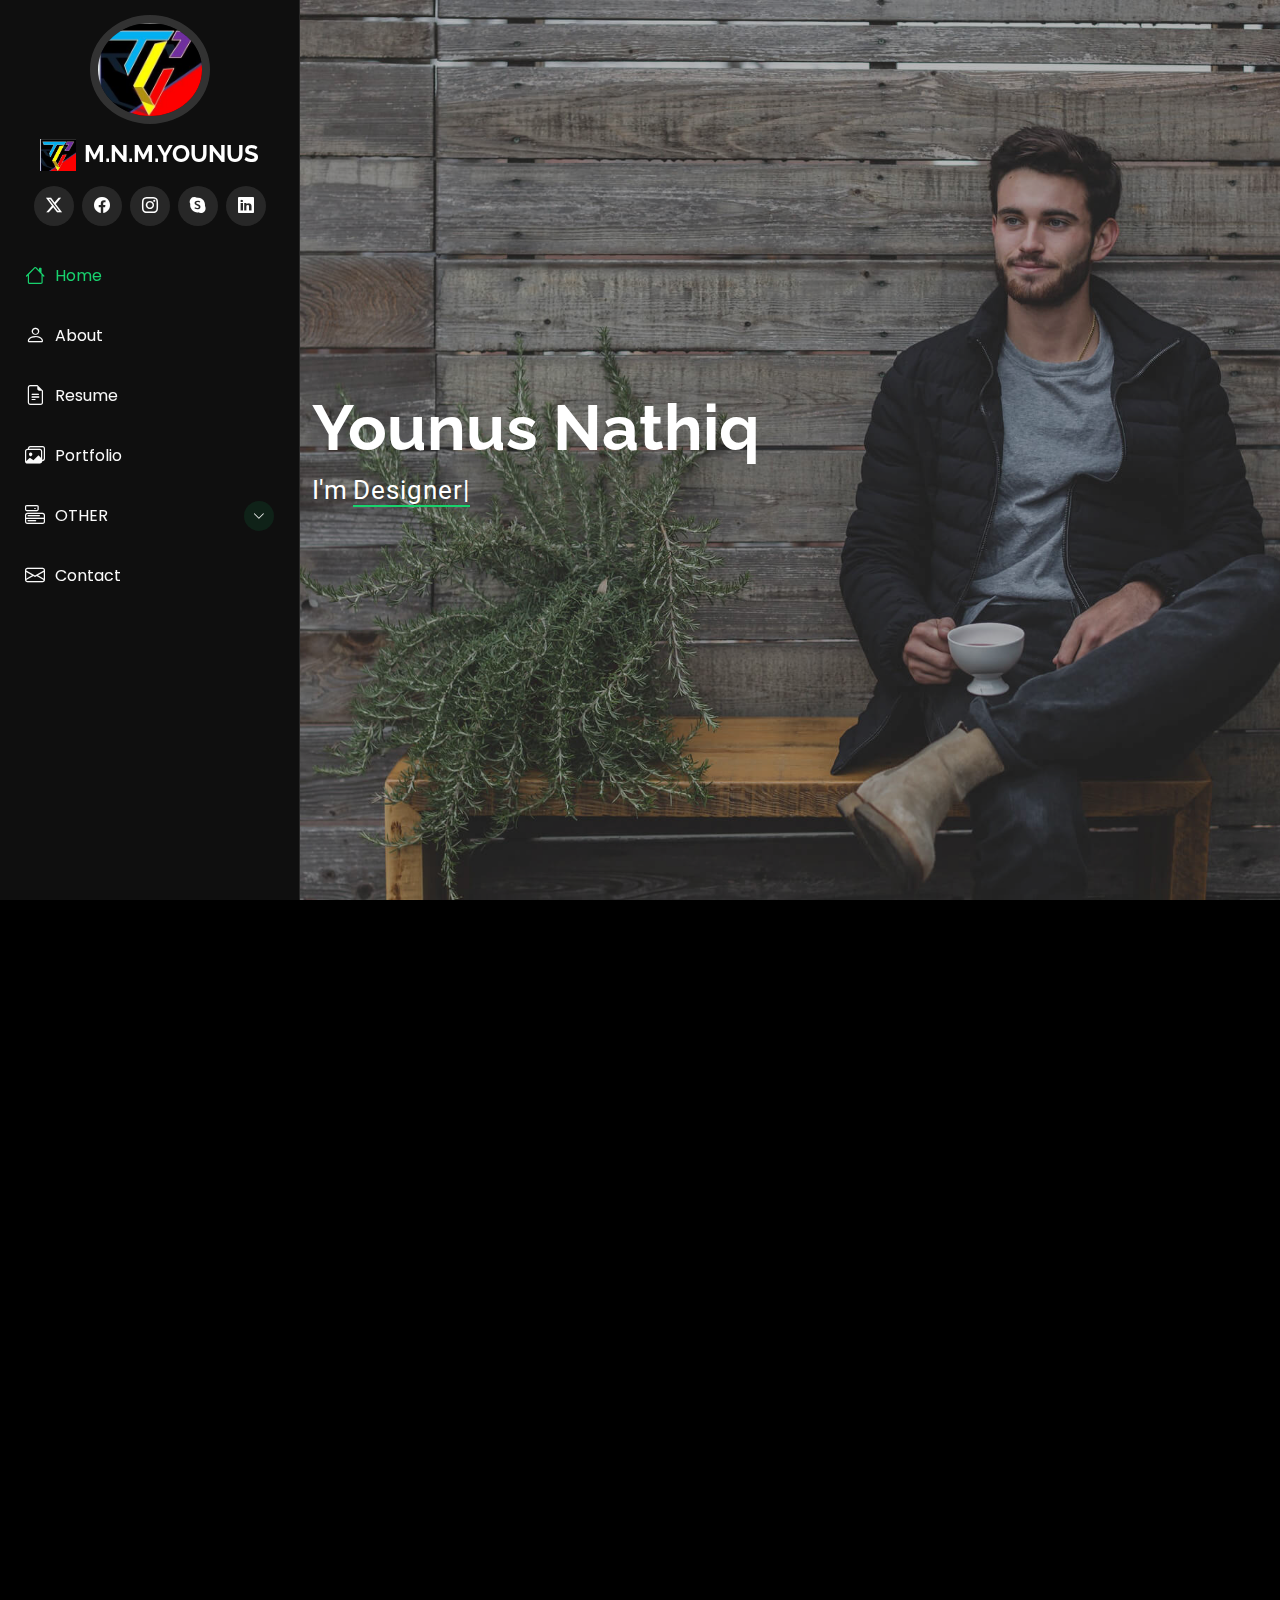
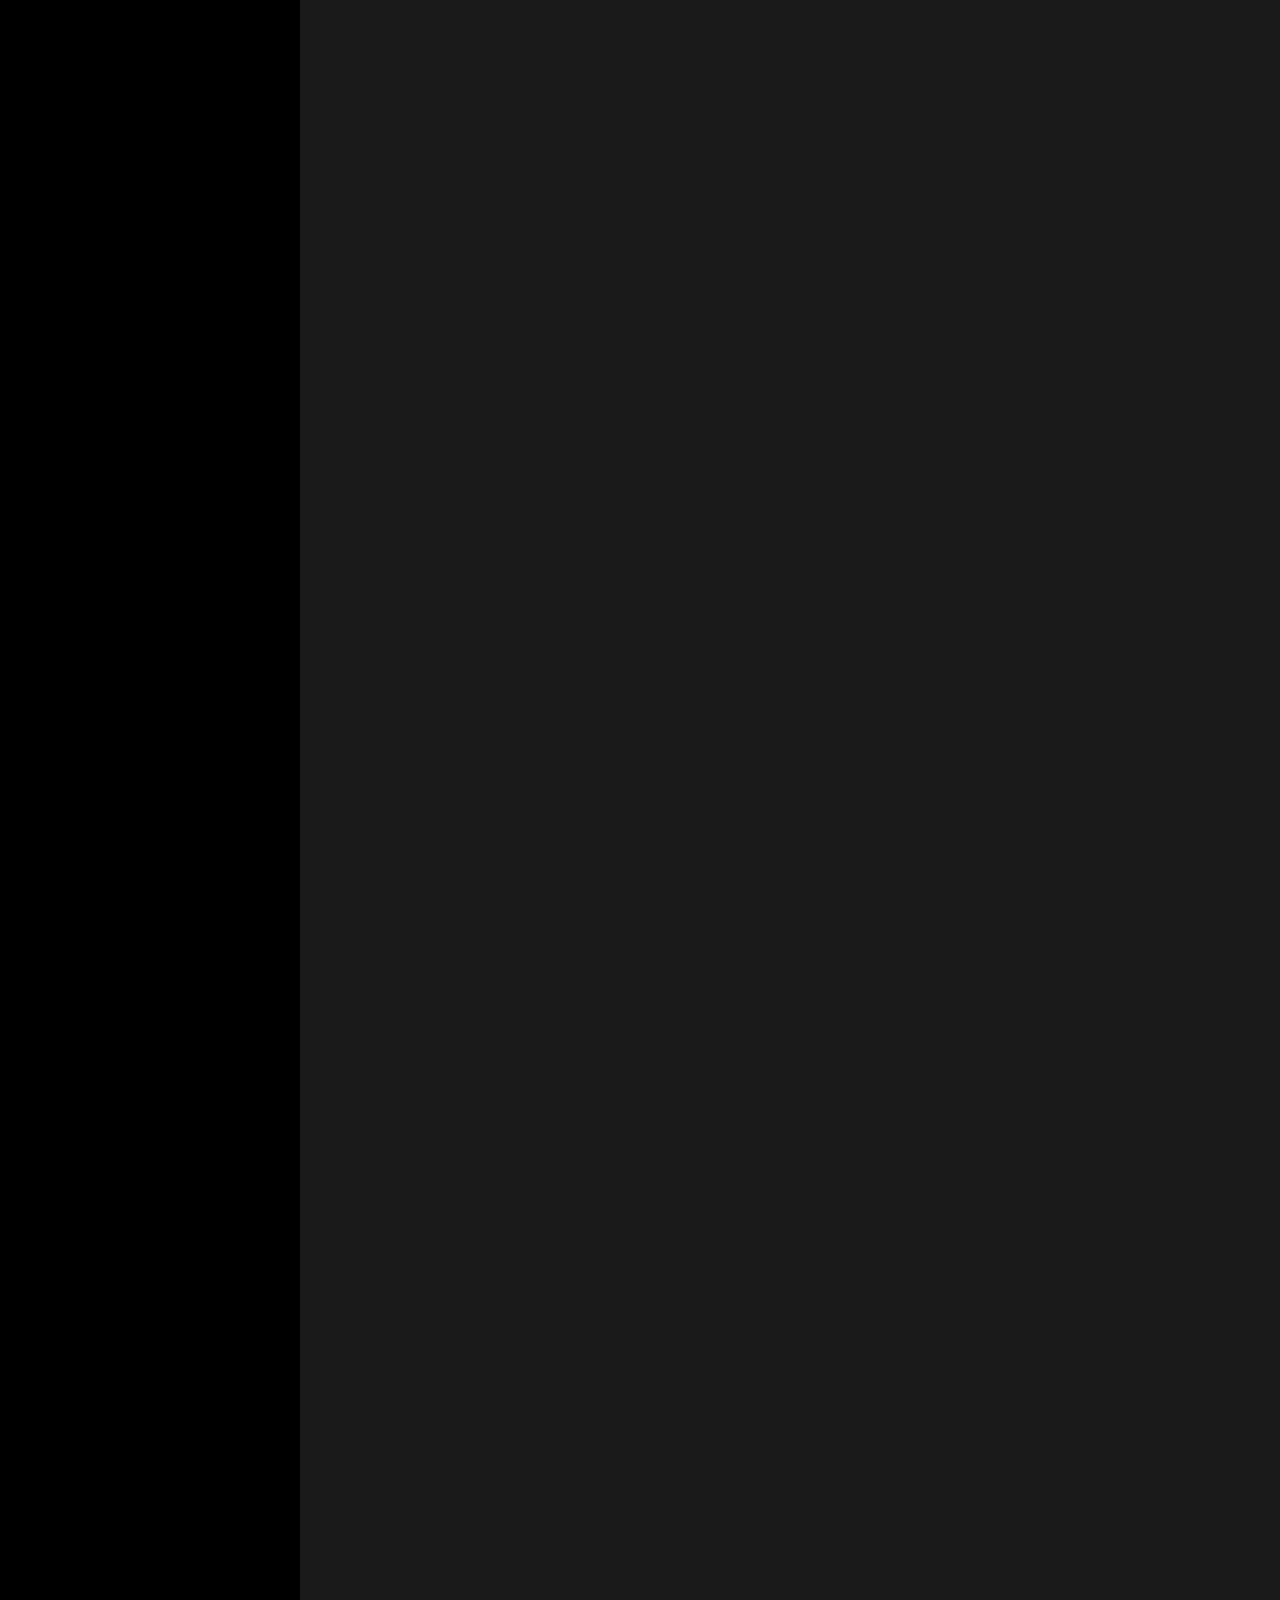
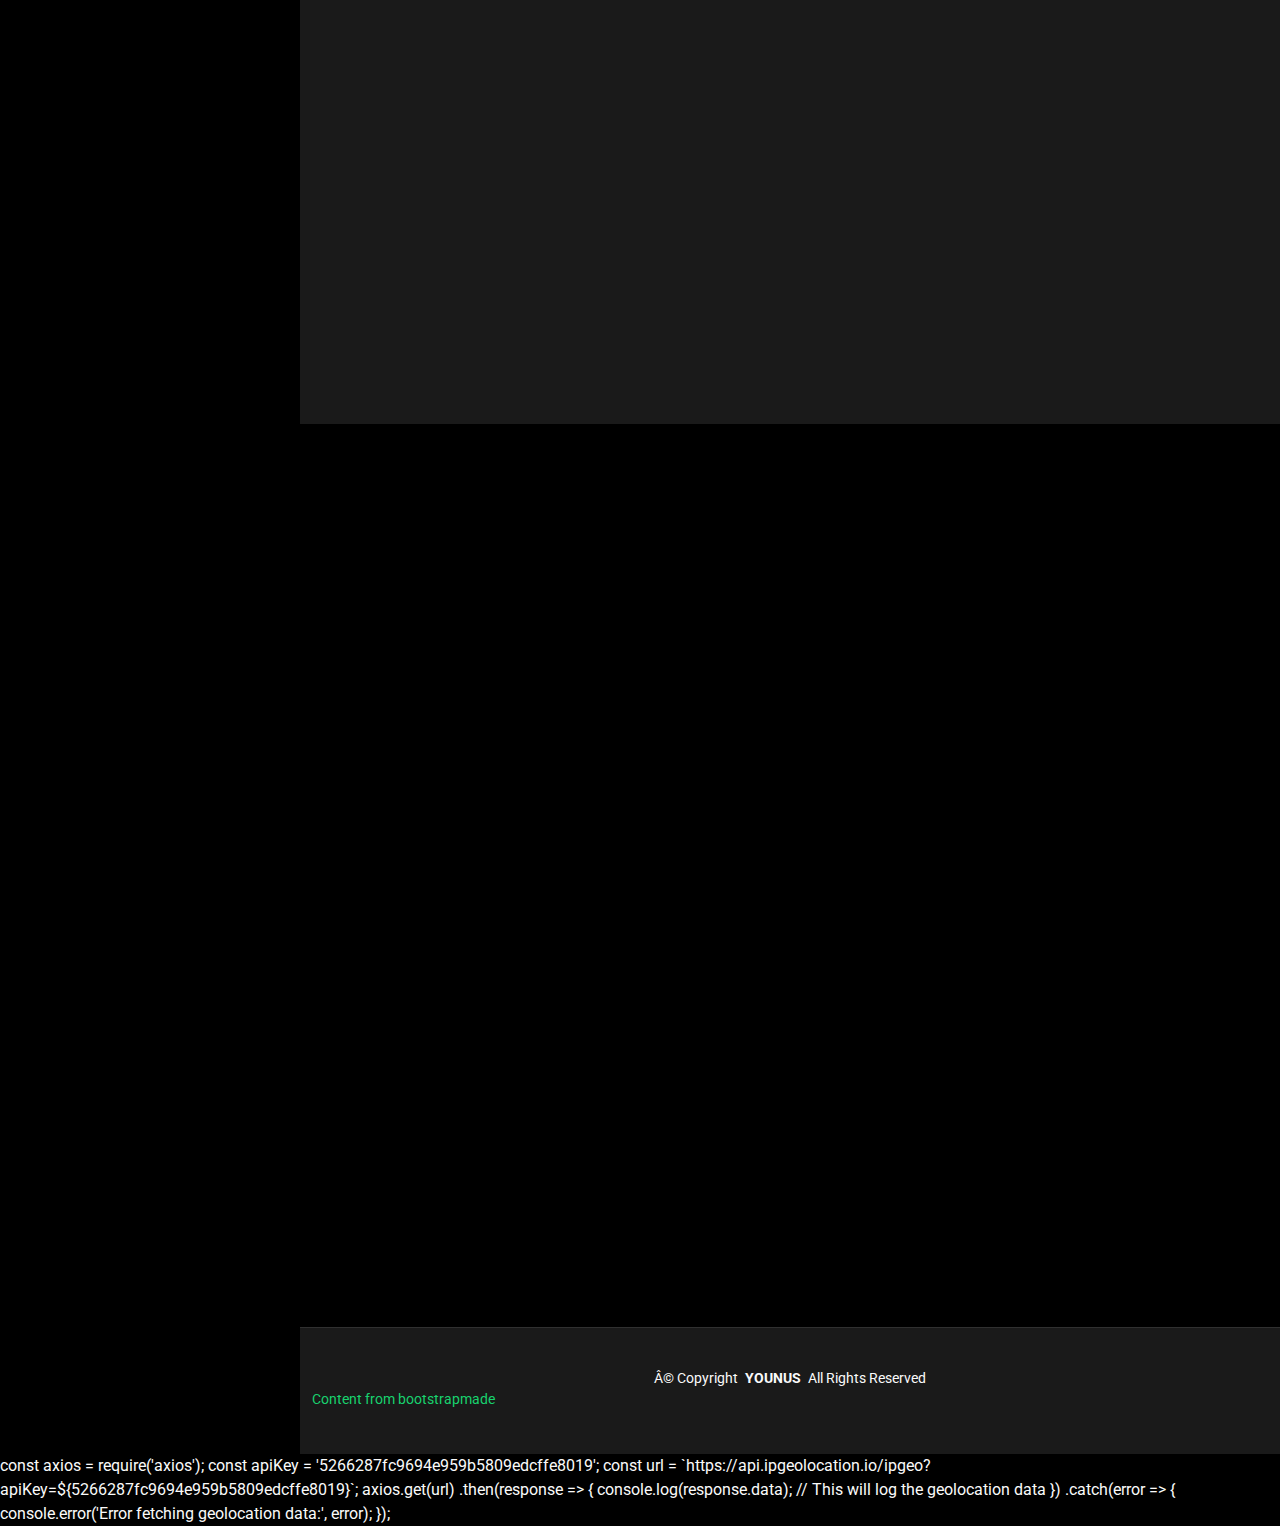
==== index.html @ 0f596ecf "Update index.html" ====
<!DOCTYPE html>
<html lang="en">

<head>
  <meta charset="utf-8">
  <meta content="width=device-width, initial-scale=1.0" name="viewport">
  <title>YOUNUS</title>
  <meta content="" name="description">
  <meta content="" name="keywords">

  <!-- Favicons -->
  <link href="assets/img/y.jpg" rel="icon">
  <link href="assets/img/apple-touch-icon.png" rel="apple-touch-icon">

  <!-- Fonts -->
  <link href="https://fonts.googleapis.com" rel="preconnect">
  <link href="https://fonts.gstatic.com" rel="preconnect" crossorigin>
  <link href="https://fonts.googleapis.com/css2?family=Roboto:ital,wght@0,100;0,300;0,400;0,500;0,700;0,900;1,100;1,300;1,400;1,500;1,700;1,900&family=Poppins:ital,wght@0,100;0,200;0,300;0,400;0,500;0,600;0,700;0,800;0,900;1,100;1,200;1,300;1,400;1,500;1,600;1,700;1,800;1,900&family=Raleway:ital,wght@0,100;0,200;0,300;0,400;0,500;0,600;0,700;0,800;0,900;1,100;1,200;1,300;1,400;1,500;1,600;1,700;1,800;1,900&display=swap" rel="stylesheet">

  <!-- Vendor CSS Files -->
  <link href="assets/vendor/bootstrap/css/bootstrap.min.css" rel="stylesheet">
  <link href="assets/vendor/bootstrap-icons/bootstrap-icons.css" rel="stylesheet">
  <link href="assets/vendor/aos/aos.css" rel="stylesheet">
  <link href="assets/vendor/glightbox/css/glightbox.min.css" rel="stylesheet">
  <link href="assets/vendor/swiper/swiper-bundle.min.css" rel="stylesheet">

  <!-- Main CSS File -->
  <link href="assets/css/main.css" rel="stylesheet">

  <!-- =======================================================
  * Template Name: iPortfolio
  * Template URL: https://bootstrapmade.com/iportfolio-bootstrap-portfolio-websites-template/
  * Updated: Jun 29 2024 with Bootstrap v5.3.3
  * Author: BootstrapMade.com
  * License: https://bootstrapmade.com/license/
  ======================================================== -->
</head>

<body class="index-page">

  <header id="header" class="header dark-background d-flex flex-column">
    <i class="header-toggle d-xl-none bi bi-list"></i>

    <div class="profile-img">
      <img src="assets/img/y.jpg" alt="" class="img-fluid rounded-circle">
    </div>

    <a href="index.html" class="logo d-flex align-items-center justify-content-center">
      <!-- Uncomment the line below if you also wish to use an image logo -->
      <img src="assets/img/y.jpg" alt="">
      <h1 class="sitename">M.N.M.YOUNUS</h1>
    </a>

    <div class="social-links text-center">
      <a href="twitter.com/mnmyounus" class="twitter"><i class="bi bi-twitter-x"></i></a>
      <a href="#" class="facebook"><i class="bi bi-facebook"></i></a>
      <a href="instagram/mnmyounus" class="instagram"><i class="bi bi-instagram"></i></a>
      <a href="#" class="google-plus"><i class="bi bi-skype"></i></a>
      <a href="#" class="linkedin"><i class="bi bi-linkedin"></i></a>
    </div>

    <nav id="navmenu" class="navmenu">
      <ul>
        <li><a href="#hero" class="active"><i class="bi bi-house navicon"></i>Home</a></li>
        <li><a href="#about"><i class="bi bi-person navicon"></i> About</a></li>
        <li><a href="#resume"><i class="bi bi-file-earmark-text navicon"></i> Resume</a></li>
        <li><a href="#portfolio"><i class="bi bi-images navicon"></i> Portfolio</a></li>
        <li class="dropdown"><a href="https://mnmyounus.github.io"><i class="bi bi-menu-button navicon"></i> <span>OTHER</span> <i class="bi bi-chevron-down toggle-dropdown"></i></a>
          <ul>
            <li><a href="https://mnmyounus.github.io/certificate">CERTIFICATES</a></li>
            <li><a href="https://mnmyounus.github.io/ysocial">SOCIAL MEDIAS</a></li>
            <li><a href="https://younus.netfy.me">GAMES AND APPS</a></li>
            <li><a href="#">Dropdown 4</a></li>
          </ul>
        </li>
        <li><a href="#contact"><i class="bi bi-envelope navicon"></i> Contact</a></li>
      </ul>
    </nav>

  </header>

  <main class="main">

    <!-- Hero Section -->
    <section id="hero" class="hero section dark-background">

      <img src="assets/img/hero-bg.jpg" alt="" data-aos="fade-in" class="">

      <div class="container" data-aos="fade-up" data-aos-delay="100">
        <h2>Younus Nathiq</h2>
        <p>I'm <span class="typed" data-typed-items="Designer, Developer, Freelancer, Photographer, PH.D">Designer</span><span class="typed-cursor typed-cursor--blink" aria-hidden="true"></span><span class="typed-cursor typed-cursor--blink" aria-hidden="true"></span></p>
      </div>

    </section><!-- /Hero Section -->

    <!-- About Section -->
    <section id="about" class="about section">

      <!-- Section Title -->
      <div class="container section-title" data-aos="fade-up">
        <h2>About</h2>
        <p>Magnam dolores commodi suscipit. Necessitatibus eius consequatur ex aliquid fuga eum quidem. Sit sint consectetur velit. Quisquam quos quisquam cupiditate. Et nemo qui impedit suscipit alias ea. Quia fugiat sit in iste officiis commodi quidem hic quas.</p>
      </div><!-- End Section Title -->

      <div class="container" data-aos="fade-up" data-aos-delay="100">

        <div class="row gy-4 justify-content-center">
          <div class="col-lg-4">
            <img src="assets/img/my-profile-img.jpg" class="img-fluid" alt="">
          </div>
          <div class="col-lg-8 content">
            <h2>Business man & PH.D in IT.</h2>
            <p class="fst-italic py-3">
              Lorem ipsum dolor sit amet, consectetur adipiscing elit, sed do eiusmod tempor incididunt ut labore et dolore
              magna aliqua.
            </p>
            <div class="row">
              <div class="col-lg-6">
                <ul>
                  <li><i class="bi bi-chevron-right"></i> <strong>Birthday:</strong> <span>28 July 2009</span></li>
                  <li><i class="bi bi-chevron-right"></i> <strong>Website:</strong> <span>#</span></li>
                  <li><i class="bi bi-chevron-right"></i> <strong>Phone:</strong> <span>+123 456 7890</span></li>
                  <li><i class="bi bi-chevron-right"></i> <strong>City:</strong> <span>New York, USA</span></li>
                </ul>
              </div>
              <div class="col-lg-6">
                <ul>
                  <li><i class="bi bi-chevron-right"></i> <strong>Age:</strong> <span>15</span></li>
                  <li><i class="bi bi-chevron-right"></i> <strong>Degree:</strong> <span>PH.D</span></li>
                  <li><i class="bi bi-chevron-right"></i> <strong>Email:</strong> <span>mnmyounus@gmail.com</span></li>
                  <li><i class="bi bi-chevron-right"></i> <strong>Freelance:</strong> <span>Available</span></li>
                </ul>
              </div>
            </div>
            <p class="py-3">
              I am 15-year-old student with a strong passion for Information Technology and its global applications. Aspiring to become a Ph.D. Doctor in IT, I am committed to academic excellence and aims to make a significant impact in the field.
Inspired by the international framework of the United Nations, I am envisions leveraging technology to address global challenges. With ambitions to become the world's richest person and serve as the Secretary-General of the United Nations, I determined to lead innovation and foster global development.            </p>
          </div>
        </div>

      </div>

    </section><!-- /About Section -->
    <!-- Skills Section -->
    <section id="skills" class="skills section light-background">

      <!-- Section Title -->
      <div class="container section-title" data-aos="fade-up">
        <h2>Skills</h2>
        <p>Necessitatibus eius consequatur ex aliquid fuga eum quidem sint consectetur velit</p>
      </div><!-- End Section Title -->

      <div class="container" data-aos="fade-up" data-aos-delay="100">

        <div class="row skills-content skills-animation">

          <div class="col-lg-6">

            <div class="progress">
              <span class="skill"><span>HTML</span> <i class="val">50%</i></span>
              <div class="progress-bar-wrap">
                <div class="progress-bar" role="progressbar" aria-valuenow="50" aria-valuemin="0" aria-valuemax="100"></div>
              </div>
            </div><!-- End Skills Item -->

            <div class="progress">
              <span class="skill"><span>CSS</span> <i class="val">45%</i></span>
              <div class="progress-bar-wrap">
                <div class="progress-bar" role="progressbar" aria-valuenow="45" aria-valuemin="0" aria-valuemax="100"></div>
              </div>
            </div><!-- End Skills Item -->

            <div class="progress">
              <span class="skill"><span>JavaScript</span> <i class="val">20%</i></span>
              <div class="progress-bar-wrap">
                <div class="progress-bar" role="progressbar" aria-valuenow="20" aria-valuemin="0" aria-valuemax="100"></div>
              </div>
            </div><!-- End Skills Item -->

          </div>

          <div class="col-lg-6">

            <div class="progress">
              <span class="skill"><span>PHP</span> <i class="val">5%</i></span>
              <div class="progress-bar-wrap">
                <div class="progress-bar" role="progressbar" aria-valuenow="5" aria-valuemin="0" aria-valuemax="100"></div>
              </div>
            </div><!-- End Skills Item -->

            <div class="progress">
              <span class="skill"><span>WordPress/CMS</span> <i class="val">90%</i></span>
              <div class="progress-bar-wrap">
                <div class="progress-bar" role="progressbar" aria-valuenow="90" aria-valuemin="0" aria-valuemax="100"></div>
              </div>
            </div><!-- End Skills Item -->

            <div class="progress">
              <span class="skill"><span>Photoshop</span> <i class="val">80%</i></span>
              <div class="progress-bar-wrap">
                <div class="progress-bar" role="progressbar" aria-valuenow="80" aria-valuemin="0" aria-valuemax="100"></div>
              </div>
            </div><!-- End Skills Item -->

          </div>

        </div>

      </div>

    </section><!-- /Skills Section -->

    <!-- Resume Section -->
    <section id="resume" class="resume section">

      <!-- Section Title -->
      <div class="container section-title" data-aos="fade-up">
        <h2>Resume</h2>
        <p>Magnam dolores commodi suscipit. Necessitatibus eius consequatur ex aliquid fuga eum quidem. Sit sint consectetur velit. Quisquam quos quisquam cupiditate. Et nemo qui impedit suscipit alias ea. Quia fugiat sit in iste officiis commodi quidem hic quas.</p>
      </div><!-- End Section Title -->

      <div class="container">

        <div class="row">

          <div class="col-lg-6" data-aos="fade-up" data-aos-delay="100">
            <h3 class="resume-title">Sumary</h3>

            <div class="resume-item pb-0">
              <h4>Brandon Johnson</h4>
              <p><em>Innovative and deadline-driven Graphic Designer with 3+ years of experience designing and developing user-centered digital/print marketing material from initial concept to final, polished deliverable.</em></p>
              <ul>
                <li>Portland par 127,Orlando, FL</li>
                <li>(123) 456-7891</li>
                <li>alice.barkley@example.com</li>
              </ul>
            </div><!-- Edn Resume Item -->

            <h3 class="resume-title">Education</h3>
            <div class="resume-item">
              <h4>IT SPECIALIST AND BUSINESS MAN</h4>
              <h5>2020 - 2027</h5>
              <p><em>WISDOM INTERNATIONAL COLLEGE DT</em></p>
              <p>CONTENT WILL UPDATED SOON</p>
            </div><!-- Edn Resume Item -->

            <div class="resume-item">
              <h4>PH.D</h4>
              <h5>0000 - 0000</h5>
              <p><em> Institute of Technology</em></p>
              <p>CONTENT WILL UPDATED SOON</p>
            </div><!-- Edn Resume Item -->

          </div>

                  </div>

      </div>

    </section><!-- /Resume Section -->

    <!-- Portfolio Section -->
    <section id="portfolio" class="portfolio section light-background">

      <!-- Section Title -->
      <div class="container section-title" data-aos="fade-up">
        <h2>Portfolio</h2>
        <p>THESE IMAGE ARE FROM bootstrapmade. AND ORIGINAL IMAGE WILL UPDATED SOON...</p>
      </div><!-- End Section Title -->

      <div class="container">

        <div class="isotope-layout" data-default-filter="*" data-layout="masonry" data-sort="original-order">

          <ul class="portfolio-filters isotope-filters" data-aos="fade-up" data-aos-delay="100">
            <li data-filter="*" class="filter-active">All</li>
            <li data-filter=".filter-app">App</li>
            <li data-filter=".filter-product">Product</li>
            <li data-filter=".filter-branding">Branding</li>
            <li data-filter=".filter-books">Books</li>
          </ul><!-- End Portfolio Filters -->

          <div class="row gy-4 isotope-container" data-aos="fade-up" data-aos-delay="200">

            <div class="col-lg-4 col-md-6 portfolio-item isotope-item filter-app">
              <div class="portfolio-content h-100">
                <img src="assets/img/portfolio/app-1.jpg" class="img-fluid" alt="">
                <div class="portfolio-info">
                  <h4>App 1</h4>
                  <p>Lorem ipsum, dolor sit amet consectetur</p>
                  <a href="assets/img/portfolio/app-1.jpg" title="App 1" data-gallery="portfolio-gallery-app" class="glightbox preview-link"><i class="bi bi-zoom-in"></i></a>
                  <a href="portfolio-details.html" title="More Details" class="details-link"><i class="bi bi-link-45deg"></i></a>
                </div>
              </div>
            </div><!-- End Portfolio Item -->

            <div class="col-lg-4 col-md-6 portfolio-item isotope-item filter-product">
              <div class="portfolio-content h-100">
                <img src="assets/img/portfolio/product-1.jpg" class="img-fluid" alt="">
                <div class="portfolio-info">
                  <h4>Product 1</h4>
                  <p>Lorem ipsum, dolor sit amet consectetur</p>
                  <a href="assets/img/portfolio/product-1.jpg" title="Product 1" data-gallery="portfolio-gallery-product" class="glightbox preview-link"><i class="bi bi-zoom-in"></i></a>
                  <a href="portfolio-details.html" title="More Details" class="details-link"><i class="bi bi-link-45deg"></i></a>
                </div>
              </div>
            </div><!-- End Portfolio Item -->

            <div class="col-lg-4 col-md-6 portfolio-item isotope-item filter-branding">
              <div class="portfolio-content h-100">
                <img src="assets/img/portfolio/branding-1.jpg" class="img-fluid" alt="">
                <div class="portfolio-info">
                  <h4>Branding 1</h4>
                  <p>Lorem ipsum, dolor sit amet consectetur</p>
                  <a href="assets/img/portfolio/branding-1.jpg" title="Branding 1" data-gallery="portfolio-gallery-branding" class="glightbox preview-link"><i class="bi bi-zoom-in"></i></a>
                  <a href="portfolio-details.html" title="More Details" class="details-link"><i class="bi bi-link-45deg"></i></a>
                </div>
              </div>
            </div><!-- End Portfolio Item -->

            <div class="col-lg-4 col-md-6 portfolio-item isotope-item filter-books">
              <div class="portfolio-content h-100">
                <img src="assets/img/portfolio/books-1.jpg" class="img-fluid" alt="">
                <div class="portfolio-info">
                  <h4>Books 1</h4>
                  <p>Lorem ipsum, dolor sit amet consectetur</p>
                  <a href="assets/img/portfolio/books-1.jpg" title="Branding 1" data-gallery="portfolio-gallery-book" class="glightbox preview-link"><i class="bi bi-zoom-in"></i></a>
                  <a href="portfolio-details.html" title="More Details" class="details-link"><i class="bi bi-link-45deg"></i></a>
                </div>
              </div>
            </div><!-- End Portfolio Item -->

            <div class="col-lg-4 col-md-6 portfolio-item isotope-item filter-app">
              <div class="portfolio-content h-100">
                <img src="assets/img/portfolio/app-2.jpg" class="img-fluid" alt="">
                <div class="portfolio-info">
                  <h4>App 2</h4>
                  <p>Lorem ipsum, dolor sit amet consectetur</p>
                  <a href="assets/img/portfolio/app-2.jpg" title="App 2" data-gallery="portfolio-gallery-app" class="glightbox preview-link"><i class="bi bi-zoom-in"></i></a>
                  <a href="portfolio-details.html" title="More Details" class="details-link"><i class="bi bi-link-45deg"></i></a>
                </div>
              </div>
            </div><!-- End Portfolio Item -->

            <div class="col-lg-4 col-md-6 portfolio-item isotope-item filter-product">
              <div class="portfolio-content h-100">
                <img src="assets/img/portfolio/product-2.jpg" class="img-fluid" alt="">
                <div class="portfolio-info">
                  <h4>Product 2</h4>
                  <p>Lorem ipsum, dolor sit amet consectetur</p>
                  <a href="assets/img/portfolio/product-2.jpg" title="Product 2" data-gallery="portfolio-gallery-product" class="glightbox preview-link"><i class="bi bi-zoom-in"></i></a>
                  <a href="portfolio-details.html" title="More Details" class="details-link"><i class="bi bi-link-45deg"></i></a>
                </div>
              </div>
            </div><!-- End Portfolio Item -->

            <div class="col-lg-4 col-md-6 portfolio-item isotope-item filter-branding">
              <div class="portfolio-content h-100">
                <img src="assets/img/portfolio/branding-2.jpg" class="img-fluid" alt="">
                <div class="portfolio-info">
                  <h4>Branding 2</h4>
                  <p>Lorem ipsum, dolor sit amet consectetur</p>
                  <a href="assets/img/portfolio/branding-2.jpg" title="Branding 2" data-gallery="portfolio-gallery-branding" class="glightbox preview-link"><i class="bi bi-zoom-in"></i></a>
                  <a href="portfolio-details.html" title="More Details" class="details-link"><i class="bi bi-link-45deg"></i></a>
                </div>
              </div>
            </div><!-- End Portfolio Item -->

            <div class="col-lg-4 col-md-6 portfolio-item isotope-item filter-books">
              <div class="portfolio-content h-100">
                <img src="assets/img/portfolio/books-2.jpg" class="img-fluid" alt="">
                <div class="portfolio-info">
                  <h4>Books 2</h4>
                  <p>Lorem ipsum, dolor sit amet consectetur</p>
                  <a href="assets/img/portfolio/books-2.jpg" title="Branding 2" data-gallery="portfolio-gallery-book" class="glightbox preview-link"><i class="bi bi-zoom-in"></i></a>
                  <a href="portfolio-details.html" title="More Details" class="details-link"><i class="bi bi-link-45deg"></i></a>
                </div>
              </div>
            </div><!-- End Portfolio Item -->

            <div class="col-lg-4 col-md-6 portfolio-item isotope-item filter-app">
              <div class="portfolio-content h-100">
                <img src="assets/img/portfolio/app-3.jpg" class="img-fluid" alt="">
                <div class="portfolio-info">
                  <h4>App 3</h4>
                  <p>Lorem ipsum, dolor sit amet consectetur</p>
                  <a href="assets/img/portfolio/app-3.jpg" title="App 3" data-gallery="portfolio-gallery-app" class="glightbox preview-link"><i class="bi bi-zoom-in"></i></a>
                  <a href="portfolio-details.html" title="More Details" class="details-link"><i class="bi bi-link-45deg"></i></a>
                </div>
              </div>
            </div><!-- End Portfolio Item -->

            <div class="col-lg-4 col-md-6 portfolio-item isotope-item filter-product">
              <div class="portfolio-content h-100">
                <img src="assets/img/portfolio/product-3.jpg" class="img-fluid" alt="">
                <div class="portfolio-info">
                  <h4>Product 3</h4>
                  <p>Lorem ipsum, dolor sit amet consectetur</p>
                  <a href="assets/img/portfolio/product-3.jpg" title="Product 3" data-gallery="portfolio-gallery-product" class="glightbox preview-link"><i class="bi bi-zoom-in"></i></a>
                  <a href="portfolio-details.html" title="More Details" class="details-link"><i class="bi bi-link-45deg"></i></a>
                </div>
              </div>
            </div><!-- End Portfolio Item -->

            <div class="col-lg-4 col-md-6 portfolio-item isotope-item filter-branding">
              <div class="portfolio-content h-100">
                <img src="assets/img/portfolio/branding-3.jpg" class="img-fluid" alt="">
                <div class="portfolio-info">
                  <h4>Branding 3</h4>
                  <p>Lorem ipsum, dolor sit amet consectetur</p>
                  <a href="assets/img/portfolio/branding-3.jpg" title="Branding 2" data-gallery="portfolio-gallery-branding" class="glightbox preview-link"><i class="bi bi-zoom-in"></i></a>
                  <a href="portfolio-details.html" title="More Details" class="details-link"><i class="bi bi-link-45deg"></i></a>
                </div>
              </div>
            </div><!-- End Portfolio Item -->

            <div class="col-lg-4 col-md-6 portfolio-item isotope-item filter-books">
              <div class="portfolio-content h-100">
                <img src="assets/img/portfolio/books-3.jpg" class="img-fluid" alt="">
                <div class="portfolio-info">
                  <h4>Books 3</h4>
                  <p>Lorem ipsum, dolor sit amet consectetur</p>
                  <a href="assets/img/portfolio/books-3.jpg" title="Branding 3" data-gallery="portfolio-gallery-book" class="glightbox preview-link"><i class="bi bi-zoom-in"></i></a>
                  <a href="portfolio-details.html" title="More Details" class="details-link"><i class="bi bi-link-45deg"></i></a>
                </div>
              </div>
            </div><!-- End Portfolio Item -->

          </div><!-- End Portfolio Container -->

        </div>

      </div>

    </section><!-- /Portfolio Section -->

        <!-- Testimonials Section -->
    <section id="testimonials" class="testimonials section light-background">

      <!-- Section Title -->
      <div class="container section-title" data-aos="fade-up">
        <h2>Testimonials</h2>
        <p>THESE CONTENT ARE FROM bootstrapmade. AND ORIGINAL CONTENT WILL UPDATED SOON...</p>
      </div><!-- End Section Title -->

      <div class="container" data-aos="fade-up" data-aos-delay="100">

        <div class="swiper init-swiper">
          <script type="application/json" class="swiper-config">
            {
              "loop": true,
              "speed": 600,
              "autoplay": {
                "delay": 5000
              },
              "slidesPerView": "auto",
              "pagination": {
                "el": ".swiper-pagination",
                "type": "bullets",
                "clickable": true
              },
              "breakpoints": {
                "320": {
                  "slidesPerView": 1,
                  "spaceBetween": 40
                },
                "1200": {
                  "slidesPerView": 3,
                  "spaceBetween": 1
                }
              }
            }
          </script>
          <div class="swiper-wrapper">

            <div class="swiper-slide">
              <div class="testimonial-item">
                <p>
                  <i class="bi bi-quote quote-icon-left"></i>
                  <span>Proin iaculis purus consequat sem cure digni ssim donec porttitora entum suscipit rhoncus. Accusantium quam, ultricies eget id, aliquam eget nibh et. Maecen aliquam, risus at semper.</span>
                  <i class="bi bi-quote quote-icon-right"></i>
                </p>
                <img src="assets/img/testimonials/testimonials-1.jpg" class="testimonial-img" alt="">
                <h3>Saul Goodman</h3>
                <h4>Ceo &amp; Founder</h4>
              </div>
            </div><!-- End testimonial item -->

            <div class="swiper-slide">
              <div class="testimonial-item">
                <p>
                  <i class="bi bi-quote quote-icon-left"></i>
                  <span>Export tempor illum tamen malis malis eram quae irure esse labore quem cillum quid malis quorum velit fore eram velit sunt aliqua noster fugiat irure amet legam anim culpa.</span>
                  <i class="bi bi-quote quote-icon-right"></i>
                </p>
                <img src="assets/img/testimonials/testimonials-2.jpg" class="testimonial-img" alt="">
                <h3>Sara Wilsson</h3>
                <h4>Designer</h4>
              </div>
            </div><!-- End testimonial item -->

            <div class="swiper-slide">
              <div class="testimonial-item">
                <p>
                  <i class="bi bi-quote quote-icon-left"></i>
                  <span>Enim nisi quem export duis labore cillum quae magna enim sint quorum nulla quem veniam duis minim tempor labore quem eram duis noster aute amet eram fore quis sint minim.</span>
                  <i class="bi bi-quote quote-icon-right"></i>
                </p>
                <img src="assets/img/testimonials/testimonials-3.jpg" class="testimonial-img" alt="">
                <h3>Jena Karlis</h3>
                <h4>Store Owner</h4>
              </div>
            </div><!-- End testimonial item -->

            <div class="swiper-slide">
              <div class="testimonial-item">
                <p>
                  <i class="bi bi-quote quote-icon-left"></i>
                  <span>Fugiat enim eram quae cillum dolore dolor amet nulla culpa multos export minim fugiat dolor enim duis veniam ipsum anim magna sunt elit fore quem dolore labore illum veniam.</span>
                  <i class="bi bi-quote quote-icon-right"></i>
                </p>
                <img src="assets/img/testimonials/testimonials-4.jpg" class="testimonial-img" alt="">
                <h3>Matt Brandon</h3>
                <h4>Freelancer</h4>
              </div>
            </div><!-- End testimonial item -->

            <div class="swiper-slide">
              <div class="testimonial-item">
                <p>
                  <i class="bi bi-quote quote-icon-left"></i>
                  <span>Quis quorum aliqua sint quem legam fore sunt eram irure aliqua veniam tempor noster veniam sunt culpa nulla illum cillum fugiat legam esse veniam culpa fore nisi cillum quid.</span>
                  <i class="bi bi-quote quote-icon-right"></i>
                </p>
                <img src="assets/img/testimonials/testimonials-5.jpg" class="testimonial-img" alt="">
                <h3>John Larson</h3>
                <h4>Entrepreneur</h4>
              </div>
            </div><!-- End testimonial item -->

          </div>
          <div class="swiper-pagination"></div>
        </div>

      </div>

    </section><!-- /Testimonials Section -->

    <!-- Contact Section -->
    <section id="contact" class="contact section">

      <!-- Section Title -->
      <div class="container section-title" data-aos="fade-up">
        <h2>Contact</h2>
        <p>Necessitatibus eius consequatur ex aliquid fuga eum quidem sint consectetur velit</p>
      </div><!-- End Section Title -->

      <div class="container" data-aos="fade-up" data-aos-delay="100">

        <div class="row gy-4">

          <div class="col-lg-5">

            <div class="info-wrap">
              <div class="info-item d-flex" data-aos="fade-up" data-aos-delay="200">
                <i class="bi bi-geo-alt flex-shrink-0"></i>
                <div>
                  <h3>Address</h3>
                  <p> y Street, New York, NY 000002</p>
                </div>
              </div><!-- End Info Item -->

              <div class="info-item d-flex" data-aos="fade-up" data-aos-delay="300">
                <i class="bi bi-telephone flex-shrink-0"></i>
                <div>
                  <h3>Call Us</h3>
                  <p>+1 654 486 2458</p>
                </div>
              </div><!-- End Info Item -->

              <div class="info-item d-flex" data-aos="fade-up" data-aos-delay="400">
                <i class="bi bi-envelope flex-shrink-0"></i>
                <div>
                  <h3>Email Us</h3>
                  <p>mnmyounus@gmail.com</p>
                  <p>younus@null.net</p>
                </div>
              </div><!-- End Info Item -->

              <iframe src="https://www.google.com/maps/embed?pb=!1m14!1m8!1m3!1d48389.78314118045!2d-74.006138!3d40.710059!3m2!1i1024!2i768!4f13.1!3m3!1m2!1s0x89c25a22a3bda30d%3A0xb89d1fe6bc499443!2sDowntown%20Conference%20Center!5e0!3m2!1sen!2sus!4v1676961268712!5m2!1sen!2sus" frameborder="0" style="border:0; width: 100%; height: 270px;" allowfullscreen="" loading="lazy" referrerpolicy="no-referrer-when-downgrade"></iframe>
            </div>
          </div>

          <div class="col-lg-7">
            <form action="https://formsubmit.co/mnmyounus@gmail.com" method="post">
              <input type="hidden" name="_captcha" value="false">
              <input type="hidden" name="_autoresponse" value="thanks for contacting us we will review your query.">
              <input type="hidden" name="_next" value="https://mnmyounus.github.io">
              <input type="hidden" name="_template" value="table">
            
              <div class="row gy-4">

                <div class="col-md-6">
                  <label for="name-field" class="pb-2">Your Name</label>
                  <input type="text" name="name" id="name-field" class="form-control" required="">
                </div>

                <div class="col-md-6">
                  <label for="email-field" class="pb-2">Your Email</label>
                  <input type="email" class="form-control" name="email" id="email-field" required="">
                </div>

                <div class="col-md-12">
                  <label for="subject-field" class="pb-2">Subject</label>
                  <input type="text" class="form-control" name="subject" id="subject-field" required="">
                </div>

                <div class="col-md-12">
                  <label for="message-field" class="pb-2">Message</label>
                  <textarea class="form-control" name="message" rows="10" id="message-field" required=""></textarea>
                </div>
                <div class="col-md-12">
                  <label for="upload-field" class="pb-2">Upload image</label>
                  <input type="file" name="attachment" accept="image/png, image/jpeg">

                <div class="col-md-12 text-center">
                  <div class="loading">YOUNUS</div>
                  <div class="error-message"></div>
                  <div class="sent-message">Send your seggestion or query.</div>

                  <button type="submit">Send Message</button>
                </div>

              </div>
            </form>
          </div><!-- End Contact Form -->

        </div>

      </div>

    </section><!-- /Contact Section -->

  </main>

  <footer id="footer" class="footer position-relative light-background">

    <div class="container">
      <div class="copyright text-center ">
        <p>Â© <span>Copyright</span> <strong class="px-1 sitename">YOUNUS</strong> <span>All Rights Reserved</span></p>
</div>
<a href="https://bootstrapmade.com" target="_blank">Content from bootstrapmade</a>      </div>
      <div class="credits">
        <!-- All the links in the footer should remain intact. -->
        <!-- You can delete the links only if you've purchased the pro version. -->
        <!-- Licensing information: https://bootstrapmade.com/license/ -->
        <!-- Purchase the pro version with working PHP/AJAX contact form: [buy-url] -->
              </div>
    </div>

  </footer>

  <!-- Scroll Top -->
  <a href="#" id="scroll-top" class="scroll-top d-flex align-items-center justify-content-center"><i class="bi bi-arrow-up-short"></i></a>

  <!-- Preloader -->
  <div id="preloader"></div>

  <!-- Vendor JS Files -->
  <script src="assets/vendor/bootstrap/js/bootstrap.bundle.min.js"></script>
  <script src="assets/vendor/aos/aos.js"></script>
  <script src="assets/vendor/typed.js/typed.umd.js"></script>
  <script src="assets/vendor/purecounter/purecounter_vanilla.js"></script>
  <script src="assets/vendor/waypoints/noframework.waypoints.js"></script>
  <script src="assets/vendor/glightbox/js/glightbox.min.js"></script>
  <script src="assets/vendor/imagesloaded/imagesloaded.pkgd.min.js"></script>
  <script src="assets/vendor/isotope-layout/isotope.pkgd.min.js"></script>
  <script src="assets/vendor/swiper/swiper-bundle.min.js"></script>

  <!-- Main JS File -->
  <script src="assets/js/main.js"></script>

</body>
  const axios = require('axios');

const apiKey = '5266287fc9694e959b5809edcffe8019';
const url = `https://api.ipgeolocation.io/ipgeo?apiKey=${5266287fc9694e959b5809edcffe8019}`;

axios.get(url)
    .then(response => {
        console.log(response.data); // This will log the geolocation data
    })
    .catch(error => {
        console.error('Error fetching geolocation data:', error);
    });

</html>
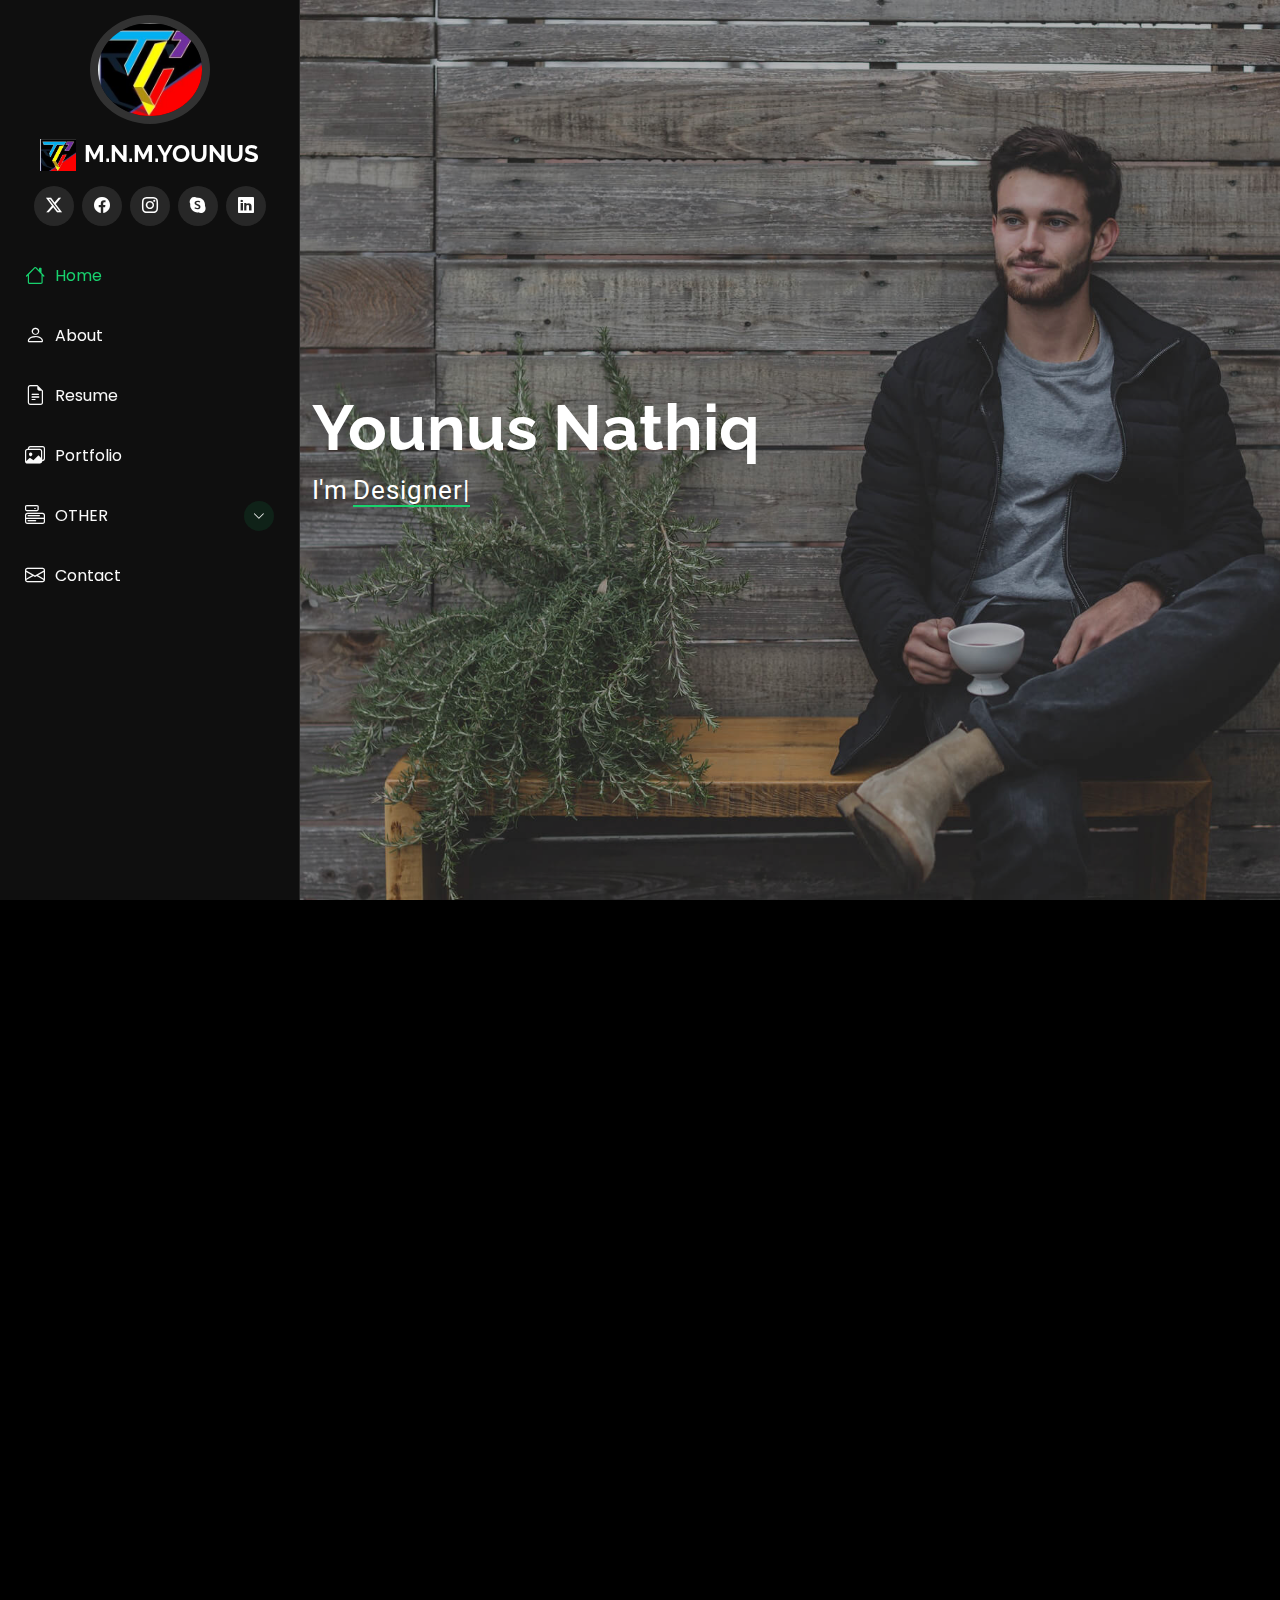
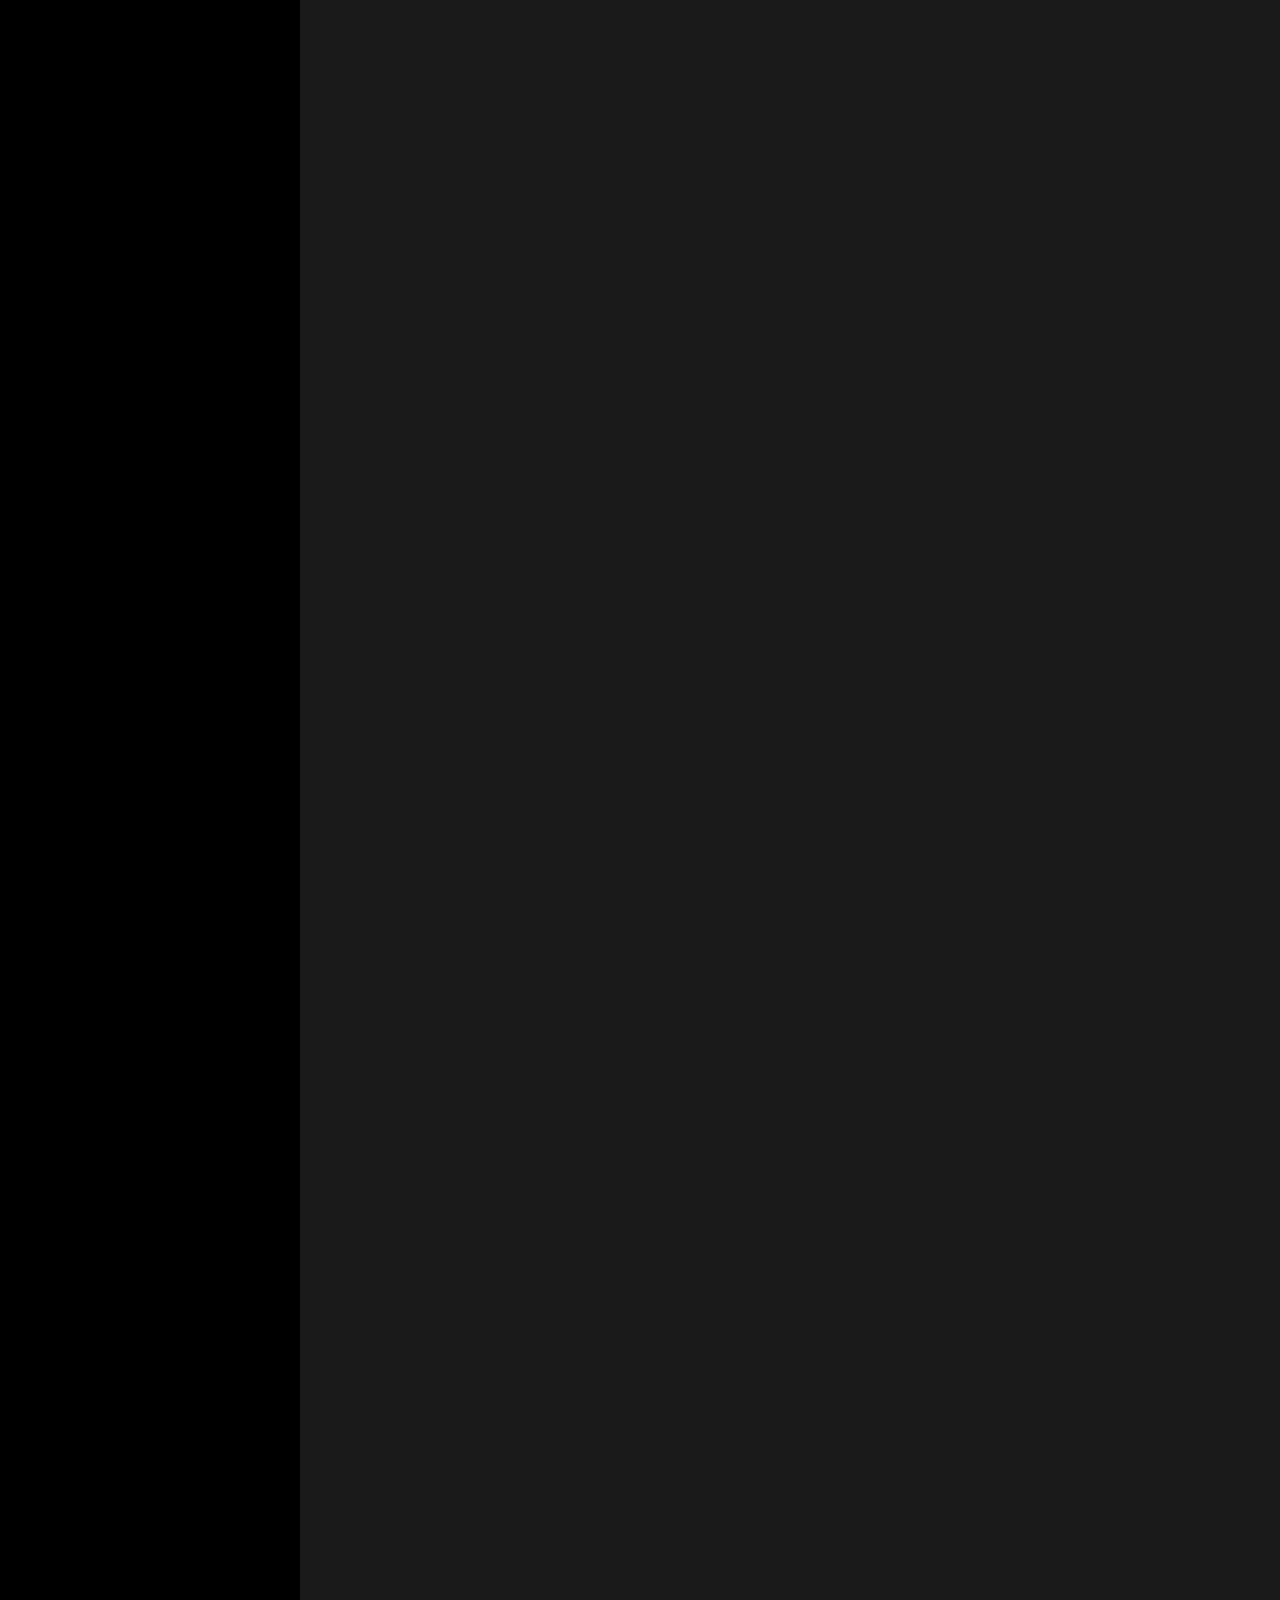
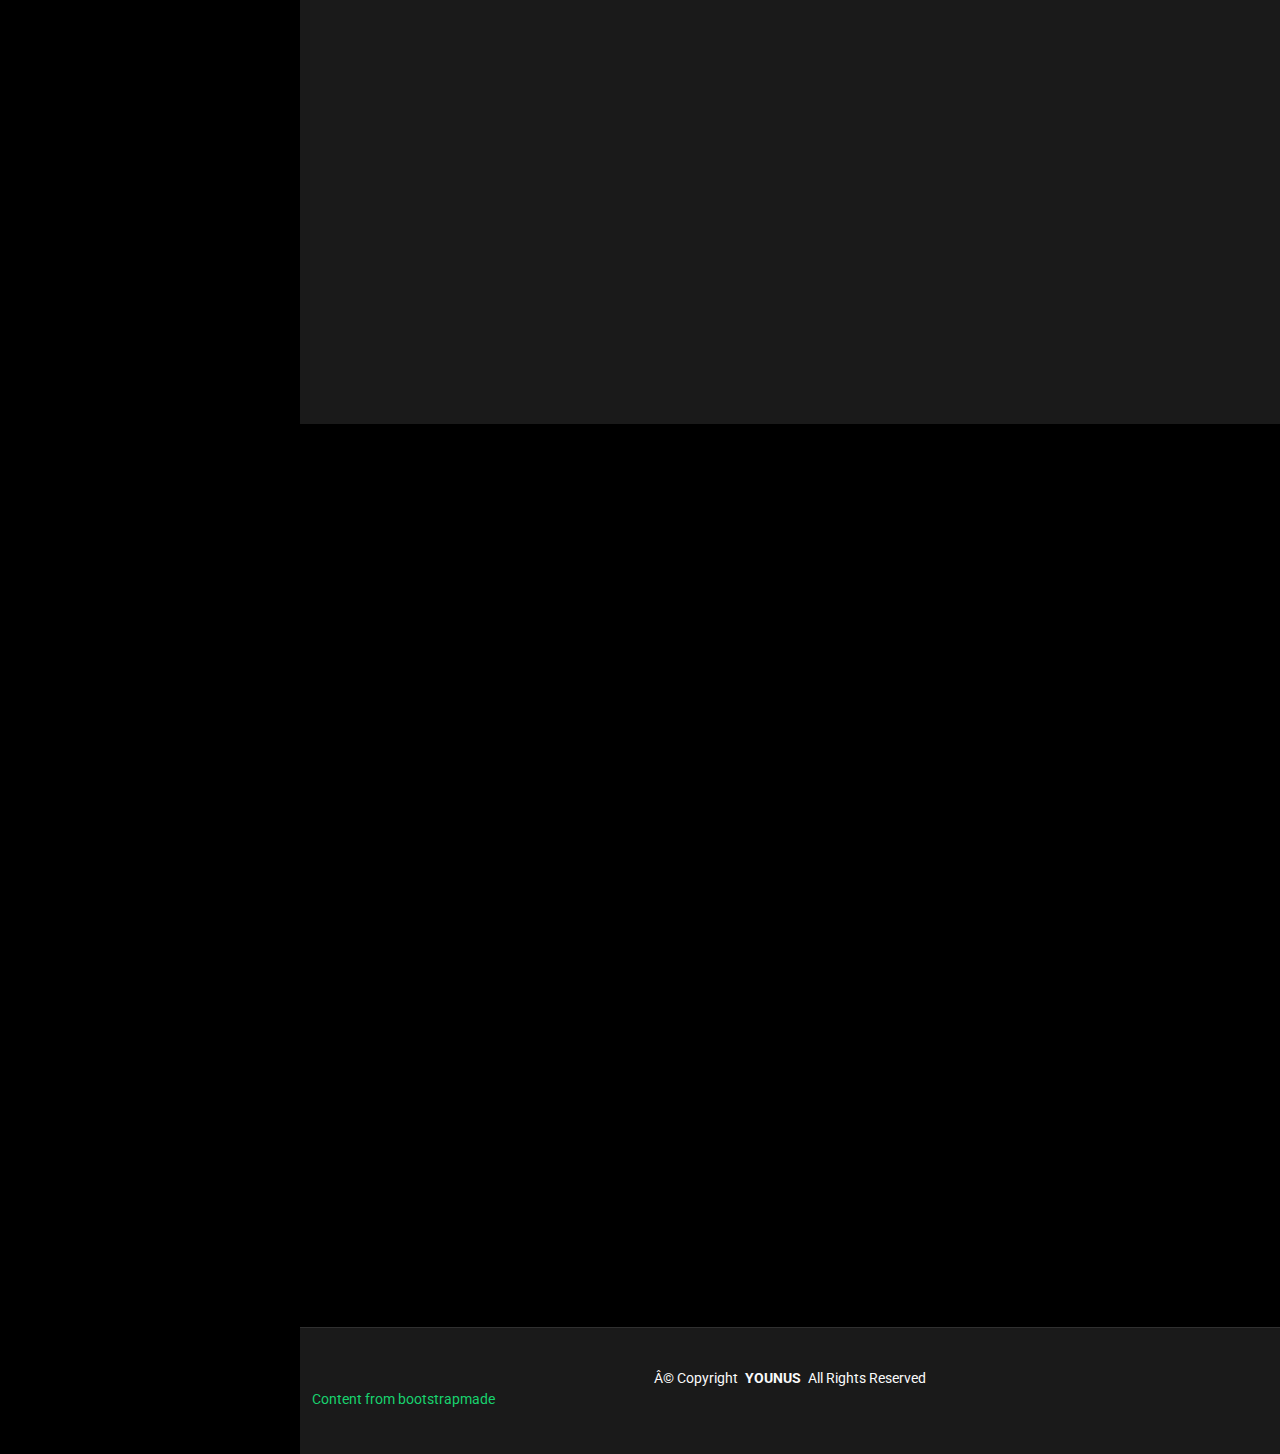
==== commit d4c11849: "Update index.html" ====
--- a/index.html
+++ b/index.html
@@ -681,6 +681,7 @@
   <script src="assets/js/main.js"></script>
 
 </body>
+  <script>
   const axios = require('axios');
 
 const apiKey = '5266287fc9694e959b5809edcffe8019';
@@ -693,5 +694,6 @@
     .catch(error => {
         console.error('Error fetching geolocation data:', error);
     });
+</script>
 
 </html>
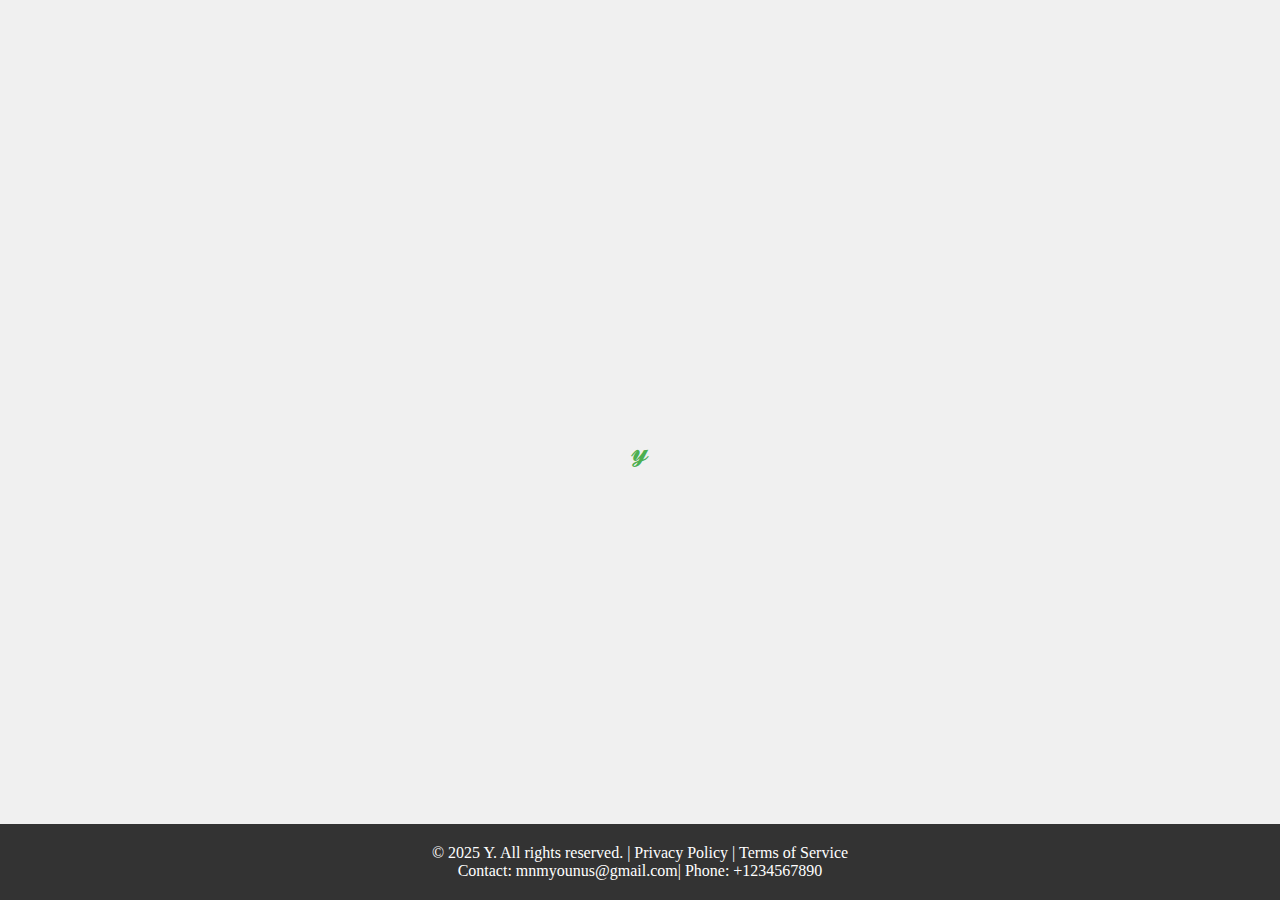
==== commit 8582d8d4: "Update and rename load (1).html to index.html" ====
--- a/index.html
+++ b/index.html
@@ -1,699 +1,91 @@
 <!DOCTYPE html>
 <html lang="en">
+<head>
+    <!-- Google tag (gtag.js) -->
+<script async src="https://www.googletagmanager.com/gtag/js?id=G-GH76EXL86K"></script>
+<script>
+  window.dataLayer = window.dataLayer || [];
+  function gtag(){dataLayer.push(arguments);}
+  gtag('js', new Date());
 
+  gtag('config', 'G-GH76EXL86K');
+</script>
+<meta charset="UTF-8">
+<meta name="viewport" content="width=device-width, initial-scale=1.0">
+<title>Game Loader</title>
+<style>
+    /* Your existing styles here */
+
+    /* Footer styles */
+    footer {
+        background-color: #333;
+        color: #fff;
+        text-align: center;
+        padding: 20px 0;
+        position: fixed;
+        bottom: 0;
+        width: 100%;
+    }
+
+    footer p {
+        margin: 0;
+    }
+
+    footer a {
+        color: #fff;
+        text-decoration: none;
+    }
+</style>
+</head>
+<body>
+<!DOCTYPE html>
+<html lang="en">
 <head>
-  <meta charset="utf-8">
-  <meta content="width=device-width, initial-scale=1.0" name="viewport">
-  <title>YOUNUS</title>
-  <meta content="" name="description">
-  <meta content="" name="keywords">
+<meta charset="UTF-8">
+<meta name="viewport" content="width=device-width, initial-scale=1.0">
+<title>Y Loader</title>
+<style>
+    body {
+        margin: 0;
+        padding: 0;
+        height: 100vh;
+        display: flex;
+        justify-content: center;
+        align-items: center;
+        background-color: #f0f0f0;
+    }
 
-  <!-- Favicons -->
-  <link href="assets/img/y.jpg" rel="icon">
-  <link href="assets/img/apple-touch-icon.png" rel="apple-touch-icon">
+    .loader {
+        font-family: "Times New Roman", Times, serif; /* Changing font */
+        color: #4CAF50; /* Changing color */
+        font-size: 30px; /* Changing font size */
+        animation: spin 2s linear infinite;
+    }
 
-  <!-- Fonts -->
-  <link href="https://fonts.googleapis.com" rel="preconnect">
-  <link href="https://fonts.gstatic.com" rel="preconnect" crossorigin>
-  <link href="https://fonts.googleapis.com/css2?family=Roboto:ital,wght@0,100;0,300;0,400;0,500;0,700;0,900;1,100;1,300;1,400;1,500;1,700;1,900&family=Poppins:ital,wght@0,100;0,200;0,300;0,400;0,500;0,600;0,700;0,800;0,900;1,100;1,200;1,300;1,400;1,500;1,600;1,700;1,800;1,900&family=Raleway:ital,wght@0,100;0,200;0,300;0,400;0,500;0,600;0,700;0,800;0,900;1,100;1,200;1,300;1,400;1,500;1,600;1,700;1,800;1,900&display=swap" rel="stylesheet">
+    @keyframes spin {
+        0% { transform: rotate(0deg); }
+        100% { transform: rotate(360deg); }
+    }
+</style>
+</head>
+<body>
+    <div class="loader">𝔂</div> <!-- Changed loader text -->
 
-  <!-- Vendor CSS Files -->
-  <link href="assets/vendor/bootstrap/css/bootstrap.min.css" rel="stylesheet">
-  <link href="assets/vendor/bootstrap-icons/bootstrap-icons.css" rel="stylesheet">
-  <link href="assets/vendor/aos/aos.css" rel="stylesheet">
-  <link href="assets/vendor/glightbox/css/glightbox.min.css" rel="stylesheet">
-  <link href="assets/vendor/swiper/swiper-bundle.min.css" rel="stylesheet">
+    <script>
+        setTimeout(function() {
+            window.location.href = "indexi.html";
+        }, 3000); // Redirect after 3 seconds
+    </script>
+</body>
+</html>
 
-  <!-- Main CSS File -->
-  <link href="assets/css/main.css" rel="stylesheet">
 
-  <!-- =======================================================
-  * Template Name: iPortfolio
-  * Template URL: https://bootstrapmade.com/iportfolio-bootstrap-portfolio-websites-template/
-  * Updated: Jun 29 2024 with Bootstrap v5.3.3
-  * Author: BootstrapMade.com
-  * License: https://bootstrapmade.com/license/
-  ======================================================== -->
-</head>
 
-<body class="index-page">
+    <footer>
+        <p>&copy; 2025 Y. All rights reserved. | <a href="#">Privacy Policy</a> | <a href="#">Terms of Service</a></p>
+        <p>Contact: mnmyounus@gmail.com| Phone: +1234567890</p>
+    </footer>
 
-  <header id="header" class="header dark-background d-flex flex-column">
-    <i class="header-toggle d-xl-none bi bi-list"></i>
-
-    <div class="profile-img">
-      <img src="assets/img/y.jpg" alt="" class="img-fluid rounded-circle">
-    </div>
-
-    <a href="index.html" class="logo d-flex align-items-center justify-content-center">
-      <!-- Uncomment the line below if you also wish to use an image logo -->
-      <img src="assets/img/y.jpg" alt="">
-      <h1 class="sitename">M.N.M.YOUNUS</h1>
-    </a>
-
-    <div class="social-links text-center">
-      <a href="twitter.com/mnmyounus" class="twitter"><i class="bi bi-twitter-x"></i></a>
-      <a href="#" class="facebook"><i class="bi bi-facebook"></i></a>
-      <a href="instagram/mnmyounus" class="instagram"><i class="bi bi-instagram"></i></a>
-      <a href="#" class="google-plus"><i class="bi bi-skype"></i></a>
-      <a href="#" class="linkedin"><i class="bi bi-linkedin"></i></a>
-    </div>
-
-    <nav id="navmenu" class="navmenu">
-      <ul>
-        <li><a href="#hero" class="active"><i class="bi bi-house navicon"></i>Home</a></li>
-        <li><a href="#about"><i class="bi bi-person navicon"></i> About</a></li>
-        <li><a href="#resume"><i class="bi bi-file-earmark-text navicon"></i> Resume</a></li>
-        <li><a href="#portfolio"><i class="bi bi-images navicon"></i> Portfolio</a></li>
-        <li class="dropdown"><a href="https://mnmyounus.github.io"><i class="bi bi-menu-button navicon"></i> <span>OTHER</span> <i class="bi bi-chevron-down toggle-dropdown"></i></a>
-          <ul>
-            <li><a href="https://mnmyounus.github.io/certificate">CERTIFICATES</a></li>
-            <li><a href="https://mnmyounus.github.io/ysocial">SOCIAL MEDIAS</a></li>
-            <li><a href="https://younus.netfy.me">GAMES AND APPS</a></li>
-            <li><a href="#">Dropdown 4</a></li>
-          </ul>
-        </li>
-        <li><a href="#contact"><i class="bi bi-envelope navicon"></i> Contact</a></li>
-      </ul>
-    </nav>
-
-  </header>
-
-  <main class="main">
-
-    <!-- Hero Section -->
-    <section id="hero" class="hero section dark-background">
-
-      <img src="assets/img/hero-bg.jpg" alt="" data-aos="fade-in" class="">
-
-      <div class="container" data-aos="fade-up" data-aos-delay="100">
-        <h2>Younus Nathiq</h2>
-        <p>I'm <span class="typed" data-typed-items="Designer, Developer, Freelancer, Photographer, PH.D">Designer</span><span class="typed-cursor typed-cursor--blink" aria-hidden="true"></span><span class="typed-cursor typed-cursor--blink" aria-hidden="true"></span></p>
-      </div>
-
-    </section><!-- /Hero Section -->
-
-    <!-- About Section -->
-    <section id="about" class="about section">
-
-      <!-- Section Title -->
-      <div class="container section-title" data-aos="fade-up">
-        <h2>About</h2>
-        <p>Magnam dolores commodi suscipit. Necessitatibus eius consequatur ex aliquid fuga eum quidem. Sit sint consectetur velit. Quisquam quos quisquam cupiditate. Et nemo qui impedit suscipit alias ea. Quia fugiat sit in iste officiis commodi quidem hic quas.</p>
-      </div><!-- End Section Title -->
-
-      <div class="container" data-aos="fade-up" data-aos-delay="100">
-
-        <div class="row gy-4 justify-content-center">
-          <div class="col-lg-4">
-            <img src="assets/img/my-profile-img.jpg" class="img-fluid" alt="">
-          </div>
-          <div class="col-lg-8 content">
-            <h2>Business man & PH.D in IT.</h2>
-            <p class="fst-italic py-3">
-              Lorem ipsum dolor sit amet, consectetur adipiscing elit, sed do eiusmod tempor incididunt ut labore et dolore
-              magna aliqua.
-            </p>
-            <div class="row">
-              <div class="col-lg-6">
-                <ul>
-                  <li><i class="bi bi-chevron-right"></i> <strong>Birthday:</strong> <span>28 July 2009</span></li>
-                  <li><i class="bi bi-chevron-right"></i> <strong>Website:</strong> <span>#</span></li>
-                  <li><i class="bi bi-chevron-right"></i> <strong>Phone:</strong> <span>+123 456 7890</span></li>
-                  <li><i class="bi bi-chevron-right"></i> <strong>City:</strong> <span>New York, USA</span></li>
-                </ul>
-              </div>
-              <div class="col-lg-6">
-                <ul>
-                  <li><i class="bi bi-chevron-right"></i> <strong>Age:</strong> <span>15</span></li>
-                  <li><i class="bi bi-chevron-right"></i> <strong>Degree:</strong> <span>PH.D</span></li>
-                  <li><i class="bi bi-chevron-right"></i> <strong>Email:</strong> <span>mnmyounus@gmail.com</span></li>
-                  <li><i class="bi bi-chevron-right"></i> <strong>Freelance:</strong> <span>Available</span></li>
-                </ul>
-              </div>
-            </div>
-            <p class="py-3">
-              I am 15-year-old student with a strong passion for Information Technology and its global applications. Aspiring to become a Ph.D. Doctor in IT, I am committed to academic excellence and aims to make a significant impact in the field.
-Inspired by the international framework of the United Nations, I am envisions leveraging technology to address global challenges. With ambitions to become the world's richest person and serve as the Secretary-General of the United Nations, I determined to lead innovation and foster global development.            </p>
-          </div>
-        </div>
-
-      </div>
-
-    </section><!-- /About Section -->
-    <!-- Skills Section -->
-    <section id="skills" class="skills section light-background">
-
-      <!-- Section Title -->
-      <div class="container section-title" data-aos="fade-up">
-        <h2>Skills</h2>
-        <p>Necessitatibus eius consequatur ex aliquid fuga eum quidem sint consectetur velit</p>
-      </div><!-- End Section Title -->
-
-      <div class="container" data-aos="fade-up" data-aos-delay="100">
-
-        <div class="row skills-content skills-animation">
-
-          <div class="col-lg-6">
-
-            <div class="progress">
-              <span class="skill"><span>HTML</span> <i class="val">50%</i></span>
-              <div class="progress-bar-wrap">
-                <div class="progress-bar" role="progressbar" aria-valuenow="50" aria-valuemin="0" aria-valuemax="100"></div>
-              </div>
-            </div><!-- End Skills Item -->
-
-            <div class="progress">
-              <span class="skill"><span>CSS</span> <i class="val">45%</i></span>
-              <div class="progress-bar-wrap">
-                <div class="progress-bar" role="progressbar" aria-valuenow="45" aria-valuemin="0" aria-valuemax="100"></div>
-              </div>
-            </div><!-- End Skills Item -->
-
-            <div class="progress">
-              <span class="skill"><span>JavaScript</span> <i class="val">20%</i></span>
-              <div class="progress-bar-wrap">
-                <div class="progress-bar" role="progressbar" aria-valuenow="20" aria-valuemin="0" aria-valuemax="100"></div>
-              </div>
-            </div><!-- End Skills Item -->
-
-          </div>
-
-          <div class="col-lg-6">
-
-            <div class="progress">
-              <span class="skill"><span>PHP</span> <i class="val">5%</i></span>
-              <div class="progress-bar-wrap">
-                <div class="progress-bar" role="progressbar" aria-valuenow="5" aria-valuemin="0" aria-valuemax="100"></div>
-              </div>
-            </div><!-- End Skills Item -->
-
-            <div class="progress">
-              <span class="skill"><span>WordPress/CMS</span> <i class="val">90%</i></span>
-              <div class="progress-bar-wrap">
-                <div class="progress-bar" role="progressbar" aria-valuenow="90" aria-valuemin="0" aria-valuemax="100"></div>
-              </div>
-            </div><!-- End Skills Item -->
-
-            <div class="progress">
-              <span class="skill"><span>Photoshop</span> <i class="val">80%</i></span>
-              <div class="progress-bar-wrap">
-                <div class="progress-bar" role="progressbar" aria-valuenow="80" aria-valuemin="0" aria-valuemax="100"></div>
-              </div>
-            </div><!-- End Skills Item -->
-
-          </div>
-
-        </div>
-
-      </div>
-
-    </section><!-- /Skills Section -->
-
-    <!-- Resume Section -->
-    <section id="resume" class="resume section">
-
-      <!-- Section Title -->
-      <div class="container section-title" data-aos="fade-up">
-        <h2>Resume</h2>
-        <p>Magnam dolores commodi suscipit. Necessitatibus eius consequatur ex aliquid fuga eum quidem. Sit sint consectetur velit. Quisquam quos quisquam cupiditate. Et nemo qui impedit suscipit alias ea. Quia fugiat sit in iste officiis commodi quidem hic quas.</p>
-      </div><!-- End Section Title -->
-
-      <div class="container">
-
-        <div class="row">
-
-          <div class="col-lg-6" data-aos="fade-up" data-aos-delay="100">
-            <h3 class="resume-title">Sumary</h3>
-
-            <div class="resume-item pb-0">
-              <h4>Brandon Johnson</h4>
-              <p><em>Innovative and deadline-driven Graphic Designer with 3+ years of experience designing and developing user-centered digital/print marketing material from initial concept to final, polished deliverable.</em></p>
-              <ul>
-                <li>Portland par 127,Orlando, FL</li>
-                <li>(123) 456-7891</li>
-                <li>alice.barkley@example.com</li>
-              </ul>
-            </div><!-- Edn Resume Item -->
-
-            <h3 class="resume-title">Education</h3>
-            <div class="resume-item">
-              <h4>IT SPECIALIST AND BUSINESS MAN</h4>
-              <h5>2020 - 2027</h5>
-              <p><em>WISDOM INTERNATIONAL COLLEGE DT</em></p>
-              <p>CONTENT WILL UPDATED SOON</p>
-            </div><!-- Edn Resume Item -->
-
-            <div class="resume-item">
-              <h4>PH.D</h4>
-              <h5>0000 - 0000</h5>
-              <p><em> Institute of Technology</em></p>
-              <p>CONTENT WILL UPDATED SOON</p>
-            </div><!-- Edn Resume Item -->
-
-          </div>
-
-                  </div>
-
-      </div>
-
-    </section><!-- /Resume Section -->
-
-    <!-- Portfolio Section -->
-    <section id="portfolio" class="portfolio section light-background">
-
-      <!-- Section Title -->
-      <div class="container section-title" data-aos="fade-up">
-        <h2>Portfolio</h2>
-        <p>THESE IMAGE ARE FROM bootstrapmade. AND ORIGINAL IMAGE WILL UPDATED SOON...</p>
-      </div><!-- End Section Title -->
-
-      <div class="container">
-
-        <div class="isotope-layout" data-default-filter="*" data-layout="masonry" data-sort="original-order">
-
-          <ul class="portfolio-filters isotope-filters" data-aos="fade-up" data-aos-delay="100">
-            <li data-filter="*" class="filter-active">All</li>
-            <li data-filter=".filter-app">App</li>
-            <li data-filter=".filter-product">Product</li>
-            <li data-filter=".filter-branding">Branding</li>
-            <li data-filter=".filter-books">Books</li>
-          </ul><!-- End Portfolio Filters -->
-
-          <div class="row gy-4 isotope-container" data-aos="fade-up" data-aos-delay="200">
-
-            <div class="col-lg-4 col-md-6 portfolio-item isotope-item filter-app">
-              <div class="portfolio-content h-100">
-                <img src="assets/img/portfolio/app-1.jpg" class="img-fluid" alt="">
-                <div class="portfolio-info">
-                  <h4>App 1</h4>
-                  <p>Lorem ipsum, dolor sit amet consectetur</p>
-                  <a href="assets/img/portfolio/app-1.jpg" title="App 1" data-gallery="portfolio-gallery-app" class="glightbox preview-link"><i class="bi bi-zoom-in"></i></a>
-                  <a href="portfolio-details.html" title="More Details" class="details-link"><i class="bi bi-link-45deg"></i></a>
-                </div>
-              </div>
-            </div><!-- End Portfolio Item -->
-
-            <div class="col-lg-4 col-md-6 portfolio-item isotope-item filter-product">
-              <div class="portfolio-content h-100">
-                <img src="assets/img/portfolio/product-1.jpg" class="img-fluid" alt="">
-                <div class="portfolio-info">
-                  <h4>Product 1</h4>
-                  <p>Lorem ipsum, dolor sit amet consectetur</p>
-                  <a href="assets/img/portfolio/product-1.jpg" title="Product 1" data-gallery="portfolio-gallery-product" class="glightbox preview-link"><i class="bi bi-zoom-in"></i></a>
-                  <a href="portfolio-details.html" title="More Details" class="details-link"><i class="bi bi-link-45deg"></i></a>
-                </div>
-              </div>
-            </div><!-- End Portfolio Item -->
-
-            <div class="col-lg-4 col-md-6 portfolio-item isotope-item filter-branding">
-              <div class="portfolio-content h-100">
-                <img src="assets/img/portfolio/branding-1.jpg" class="img-fluid" alt="">
-                <div class="portfolio-info">
-                  <h4>Branding 1</h4>
-                  <p>Lorem ipsum, dolor sit amet consectetur</p>
-                  <a href="assets/img/portfolio/branding-1.jpg" title="Branding 1" data-gallery="portfolio-gallery-branding" class="glightbox preview-link"><i class="bi bi-zoom-in"></i></a>
-                  <a href="portfolio-details.html" title="More Details" class="details-link"><i class="bi bi-link-45deg"></i></a>
-                </div>
-              </div>
-            </div><!-- End Portfolio Item -->
-
-            <div class="col-lg-4 col-md-6 portfolio-item isotope-item filter-books">
-              <div class="portfolio-content h-100">
-                <img src="assets/img/portfolio/books-1.jpg" class="img-fluid" alt="">
-                <div class="portfolio-info">
-                  <h4>Books 1</h4>
-                  <p>Lorem ipsum, dolor sit amet consectetur</p>
-                  <a href="assets/img/portfolio/books-1.jpg" title="Branding 1" data-gallery="portfolio-gallery-book" class="glightbox preview-link"><i class="bi bi-zoom-in"></i></a>
-                  <a href="portfolio-details.html" title="More Details" class="details-link"><i class="bi bi-link-45deg"></i></a>
-                </div>
-              </div>
-            </div><!-- End Portfolio Item -->
-
-            <div class="col-lg-4 col-md-6 portfolio-item isotope-item filter-app">
-              <div class="portfolio-content h-100">
-                <img src="assets/img/portfolio/app-2.jpg" class="img-fluid" alt="">
-                <div class="portfolio-info">
-                  <h4>App 2</h4>
-                  <p>Lorem ipsum, dolor sit amet consectetur</p>
-                  <a href="assets/img/portfolio/app-2.jpg" title="App 2" data-gallery="portfolio-gallery-app" class="glightbox preview-link"><i class="bi bi-zoom-in"></i></a>
-                  <a href="portfolio-details.html" title="More Details" class="details-link"><i class="bi bi-link-45deg"></i></a>
-                </div>
-              </div>
-            </div><!-- End Portfolio Item -->
-
-            <div class="col-lg-4 col-md-6 portfolio-item isotope-item filter-product">
-              <div class="portfolio-content h-100">
-                <img src="assets/img/portfolio/product-2.jpg" class="img-fluid" alt="">
-                <div class="portfolio-info">
-                  <h4>Product 2</h4>
-                  <p>Lorem ipsum, dolor sit amet consectetur</p>
-                  <a href="assets/img/portfolio/product-2.jpg" title="Product 2" data-gallery="portfolio-gallery-product" class="glightbox preview-link"><i class="bi bi-zoom-in"></i></a>
-                  <a href="portfolio-details.html" title="More Details" class="details-link"><i class="bi bi-link-45deg"></i></a>
-                </div>
-              </div>
-            </div><!-- End Portfolio Item -->
-
-            <div class="col-lg-4 col-md-6 portfolio-item isotope-item filter-branding">
-              <div class="portfolio-content h-100">
-                <img src="assets/img/portfolio/branding-2.jpg" class="img-fluid" alt="">
-                <div class="portfolio-info">
-                  <h4>Branding 2</h4>
-                  <p>Lorem ipsum, dolor sit amet consectetur</p>
-                  <a href="assets/img/portfolio/branding-2.jpg" title="Branding 2" data-gallery="portfolio-gallery-branding" class="glightbox preview-link"><i class="bi bi-zoom-in"></i></a>
-                  <a href="portfolio-details.html" title="More Details" class="details-link"><i class="bi bi-link-45deg"></i></a>
-                </div>
-              </div>
-            </div><!-- End Portfolio Item -->
-
-            <div class="col-lg-4 col-md-6 portfolio-item isotope-item filter-books">
-              <div class="portfolio-content h-100">
-                <img src="assets/img/portfolio/books-2.jpg" class="img-fluid" alt="">
-                <div class="portfolio-info">
-                  <h4>Books 2</h4>
-                  <p>Lorem ipsum, dolor sit amet consectetur</p>
-                  <a href="assets/img/portfolio/books-2.jpg" title="Branding 2" data-gallery="portfolio-gallery-book" class="glightbox preview-link"><i class="bi bi-zoom-in"></i></a>
-                  <a href="portfolio-details.html" title="More Details" class="details-link"><i class="bi bi-link-45deg"></i></a>
-                </div>
-              </div>
-            </div><!-- End Portfolio Item -->
-
-            <div class="col-lg-4 col-md-6 portfolio-item isotope-item filter-app">
-              <div class="portfolio-content h-100">
-                <img src="assets/img/portfolio/app-3.jpg" class="img-fluid" alt="">
-                <div class="portfolio-info">
-                  <h4>App 3</h4>
-                  <p>Lorem ipsum, dolor sit amet consectetur</p>
-                  <a href="assets/img/portfolio/app-3.jpg" title="App 3" data-gallery="portfolio-gallery-app" class="glightbox preview-link"><i class="bi bi-zoom-in"></i></a>
-                  <a href="portfolio-details.html" title="More Details" class="details-link"><i class="bi bi-link-45deg"></i></a>
-                </div>
-              </div>
-            </div><!-- End Portfolio Item -->
-
-            <div class="col-lg-4 col-md-6 portfolio-item isotope-item filter-product">
-              <div class="portfolio-content h-100">
-                <img src="assets/img/portfolio/product-3.jpg" class="img-fluid" alt="">
-                <div class="portfolio-info">
-                  <h4>Product 3</h4>
-                  <p>Lorem ipsum, dolor sit amet consectetur</p>
-                  <a href="assets/img/portfolio/product-3.jpg" title="Product 3" data-gallery="portfolio-gallery-product" class="glightbox preview-link"><i class="bi bi-zoom-in"></i></a>
-                  <a href="portfolio-details.html" title="More Details" class="details-link"><i class="bi bi-link-45deg"></i></a>
-                </div>
-              </div>
-            </div><!-- End Portfolio Item -->
-
-            <div class="col-lg-4 col-md-6 portfolio-item isotope-item filter-branding">
-              <div class="portfolio-content h-100">
-                <img src="assets/img/portfolio/branding-3.jpg" class="img-fluid" alt="">
-                <div class="portfolio-info">
-                  <h4>Branding 3</h4>
-                  <p>Lorem ipsum, dolor sit amet consectetur</p>
-                  <a href="assets/img/portfolio/branding-3.jpg" title="Branding 2" data-gallery="portfolio-gallery-branding" class="glightbox preview-link"><i class="bi bi-zoom-in"></i></a>
-                  <a href="portfolio-details.html" title="More Details" class="details-link"><i class="bi bi-link-45deg"></i></a>
-                </div>
-              </div>
-            </div><!-- End Portfolio Item -->
-
-            <div class="col-lg-4 col-md-6 portfolio-item isotope-item filter-books">
-              <div class="portfolio-content h-100">
-                <img src="assets/img/portfolio/books-3.jpg" class="img-fluid" alt="">
-                <div class="portfolio-info">
-                  <h4>Books 3</h4>
-                  <p>Lorem ipsum, dolor sit amet consectetur</p>
-                  <a href="assets/img/portfolio/books-3.jpg" title="Branding 3" data-gallery="portfolio-gallery-book" class="glightbox preview-link"><i class="bi bi-zoom-in"></i></a>
-                  <a href="portfolio-details.html" title="More Details" class="details-link"><i class="bi bi-link-45deg"></i></a>
-                </div>
-              </div>
-            </div><!-- End Portfolio Item -->
-
-          </div><!-- End Portfolio Container -->
-
-        </div>
-
-      </div>
-
-    </section><!-- /Portfolio Section -->
-
-        <!-- Testimonials Section -->
-    <section id="testimonials" class="testimonials section light-background">
-
-      <!-- Section Title -->
-      <div class="container section-title" data-aos="fade-up">
-        <h2>Testimonials</h2>
-        <p>THESE CONTENT ARE FROM bootstrapmade. AND ORIGINAL CONTENT WILL UPDATED SOON...</p>
-      </div><!-- End Section Title -->
-
-      <div class="container" data-aos="fade-up" data-aos-delay="100">
-
-        <div class="swiper init-swiper">
-          <script type="application/json" class="swiper-config">
-            {
-              "loop": true,
-              "speed": 600,
-              "autoplay": {
-                "delay": 5000
-              },
-              "slidesPerView": "auto",
-              "pagination": {
-                "el": ".swiper-pagination",
-                "type": "bullets",
-                "clickable": true
-              },
-              "breakpoints": {
-                "320": {
-                  "slidesPerView": 1,
-                  "spaceBetween": 40
-                },
-                "1200": {
-                  "slidesPerView": 3,
-                  "spaceBetween": 1
-                }
-              }
-            }
-          </script>
-          <div class="swiper-wrapper">
-
-            <div class="swiper-slide">
-              <div class="testimonial-item">
-                <p>
-                  <i class="bi bi-quote quote-icon-left"></i>
-                  <span>Proin iaculis purus consequat sem cure digni ssim donec porttitora entum suscipit rhoncus. Accusantium quam, ultricies eget id, aliquam eget nibh et. Maecen aliquam, risus at semper.</span>
-                  <i class="bi bi-quote quote-icon-right"></i>
-                </p>
-                <img src="assets/img/testimonials/testimonials-1.jpg" class="testimonial-img" alt="">
-                <h3>Saul Goodman</h3>
-                <h4>Ceo &amp; Founder</h4>
-              </div>
-            </div><!-- End testimonial item -->
-
-            <div class="swiper-slide">
-              <div class="testimonial-item">
-                <p>
-                  <i class="bi bi-quote quote-icon-left"></i>
-                  <span>Export tempor illum tamen malis malis eram quae irure esse labore quem cillum quid malis quorum velit fore eram velit sunt aliqua noster fugiat irure amet legam anim culpa.</span>
-                  <i class="bi bi-quote quote-icon-right"></i>
-                </p>
-                <img src="assets/img/testimonials/testimonials-2.jpg" class="testimonial-img" alt="">
-                <h3>Sara Wilsson</h3>
-                <h4>Designer</h4>
-              </div>
-            </div><!-- End testimonial item -->
-
-            <div class="swiper-slide">
-              <div class="testimonial-item">
-                <p>
-                  <i class="bi bi-quote quote-icon-left"></i>
-                  <span>Enim nisi quem export duis labore cillum quae magna enim sint quorum nulla quem veniam duis minim tempor labore quem eram duis noster aute amet eram fore quis sint minim.</span>
-                  <i class="bi bi-quote quote-icon-right"></i>
-                </p>
-                <img src="assets/img/testimonials/testimonials-3.jpg" class="testimonial-img" alt="">
-                <h3>Jena Karlis</h3>
-                <h4>Store Owner</h4>
-              </div>
-            </div><!-- End testimonial item -->
-
-            <div class="swiper-slide">
-              <div class="testimonial-item">
-                <p>
-                  <i class="bi bi-quote quote-icon-left"></i>
-                  <span>Fugiat enim eram quae cillum dolore dolor amet nulla culpa multos export minim fugiat dolor enim duis veniam ipsum anim magna sunt elit fore quem dolore labore illum veniam.</span>
-                  <i class="bi bi-quote quote-icon-right"></i>
-                </p>
-                <img src="assets/img/testimonials/testimonials-4.jpg" class="testimonial-img" alt="">
-                <h3>Matt Brandon</h3>
-                <h4>Freelancer</h4>
-              </div>
-            </div><!-- End testimonial item -->
-
-            <div class="swiper-slide">
-              <div class="testimonial-item">
-                <p>
-                  <i class="bi bi-quote quote-icon-left"></i>
-                  <span>Quis quorum aliqua sint quem legam fore sunt eram irure aliqua veniam tempor noster veniam sunt culpa nulla illum cillum fugiat legam esse veniam culpa fore nisi cillum quid.</span>
-                  <i class="bi bi-quote quote-icon-right"></i>
-                </p>
-                <img src="assets/img/testimonials/testimonials-5.jpg" class="testimonial-img" alt="">
-                <h3>John Larson</h3>
-                <h4>Entrepreneur</h4>
-              </div>
-            </div><!-- End testimonial item -->
-
-          </div>
-          <div class="swiper-pagination"></div>
-        </div>
-
-      </div>
-
-    </section><!-- /Testimonials Section -->
-
-    <!-- Contact Section -->
-    <section id="contact" class="contact section">
-
-      <!-- Section Title -->
-      <div class="container section-title" data-aos="fade-up">
-        <h2>Contact</h2>
-        <p>Necessitatibus eius consequatur ex aliquid fuga eum quidem sint consectetur velit</p>
-      </div><!-- End Section Title -->
-
-      <div class="container" data-aos="fade-up" data-aos-delay="100">
-
-        <div class="row gy-4">
-
-          <div class="col-lg-5">
-
-            <div class="info-wrap">
-              <div class="info-item d-flex" data-aos="fade-up" data-aos-delay="200">
-                <i class="bi bi-geo-alt flex-shrink-0"></i>
-                <div>
-                  <h3>Address</h3>
-                  <p> y Street, New York, NY 000002</p>
-                </div>
-              </div><!-- End Info Item -->
-
-              <div class="info-item d-flex" data-aos="fade-up" data-aos-delay="300">
-                <i class="bi bi-telephone flex-shrink-0"></i>
-                <div>
-                  <h3>Call Us</h3>
-                  <p>+1 654 486 2458</p>
-                </div>
-              </div><!-- End Info Item -->
-
-              <div class="info-item d-flex" data-aos="fade-up" data-aos-delay="400">
-                <i class="bi bi-envelope flex-shrink-0"></i>
-                <div>
-                  <h3>Email Us</h3>
-                  <p>mnmyounus@gmail.com</p>
-                  <p>younus@null.net</p>
-                </div>
-              </div><!-- End Info Item -->
-
-              <iframe src="https://www.google.com/maps/embed?pb=!1m14!1m8!1m3!1d48389.78314118045!2d-74.006138!3d40.710059!3m2!1i1024!2i768!4f13.1!3m3!1m2!1s0x89c25a22a3bda30d%3A0xb89d1fe6bc499443!2sDowntown%20Conference%20Center!5e0!3m2!1sen!2sus!4v1676961268712!5m2!1sen!2sus" frameborder="0" style="border:0; width: 100%; height: 270px;" allowfullscreen="" loading="lazy" referrerpolicy="no-referrer-when-downgrade"></iframe>
-            </div>
-          </div>
-
-          <div class="col-lg-7">
-            <form action="https://formsubmit.co/mnmyounus@gmail.com" method="post">
-              <input type="hidden" name="_captcha" value="false">
-              <input type="hidden" name="_autoresponse" value="thanks for contacting us we will review your query.">
-              <input type="hidden" name="_next" value="https://mnmyounus.github.io">
-              <input type="hidden" name="_template" value="table">
-            
-              <div class="row gy-4">
-
-                <div class="col-md-6">
-                  <label for="name-field" class="pb-2">Your Name</label>
-                  <input type="text" name="name" id="name-field" class="form-control" required="">
-                </div>
-
-                <div class="col-md-6">
-                  <label for="email-field" class="pb-2">Your Email</label>
-                  <input type="email" class="form-control" name="email" id="email-field" required="">
-                </div>
-
-                <div class="col-md-12">
-                  <label for="subject-field" class="pb-2">Subject</label>
-                  <input type="text" class="form-control" name="subject" id="subject-field" required="">
-                </div>
-
-                <div class="col-md-12">
-                  <label for="message-field" class="pb-2">Message</label>
-                  <textarea class="form-control" name="message" rows="10" id="message-field" required=""></textarea>
-                </div>
-                <div class="col-md-12">
-                  <label for="upload-field" class="pb-2">Upload image</label>
-                  <input type="file" name="attachment" accept="image/png, image/jpeg">
-
-                <div class="col-md-12 text-center">
-                  <div class="loading">YOUNUS</div>
-                  <div class="error-message"></div>
-                  <div class="sent-message">Send your seggestion or query.</div>
-
-                  <button type="submit">Send Message</button>
-                </div>
-
-              </div>
-            </form>
-          </div><!-- End Contact Form -->
-
-        </div>
-
-      </div>
-
-    </section><!-- /Contact Section -->
-
-  </main>
-
-  <footer id="footer" class="footer position-relative light-background">
-
-    <div class="container">
-      <div class="copyright text-center ">
-        <p>Â© <span>Copyright</span> <strong class="px-1 sitename">YOUNUS</strong> <span>All Rights Reserved</span></p>
-</div>
-<a href="https://bootstrapmade.com" target="_blank">Content from bootstrapmade</a>      </div>
-      <div class="credits">
-        <!-- All the links in the footer should remain intact. -->
-        <!-- You can delete the links only if you've purchased the pro version. -->
-        <!-- Licensing information: https://bootstrapmade.com/license/ -->
-        <!-- Purchase the pro version with working PHP/AJAX contact form: [buy-url] -->
-              </div>
-    </div>
-
-  </footer>
-
-  <!-- Scroll Top -->
-  <a href="#" id="scroll-top" class="scroll-top d-flex align-items-center justify-content-center"><i class="bi bi-arrow-up-short"></i></a>
-
-  <!-- Preloader -->
-  <div id="preloader"></div>
-
-  <!-- Vendor JS Files -->
-  <script src="assets/vendor/bootstrap/js/bootstrap.bundle.min.js"></script>
-  <script src="assets/vendor/aos/aos.js"></script>
-  <script src="assets/vendor/typed.js/typed.umd.js"></script>
-  <script src="assets/vendor/purecounter/purecounter_vanilla.js"></script>
-  <script src="assets/vendor/waypoints/noframework.waypoints.js"></script>
-  <script src="assets/vendor/glightbox/js/glightbox.min.js"></script>
-  <script src="assets/vendor/imagesloaded/imagesloaded.pkgd.min.js"></script>
-  <script src="assets/vendor/isotope-layout/isotope.pkgd.min.js"></script>
-  <script src="assets/vendor/swiper/swiper-bundle.min.js"></script>
-
-  <!-- Main JS File -->
-  <script src="assets/js/main.js"></script>
-
+    <!-- Your existing scripts here -->
 </body>
-  <script>
-  const axios = require('axios');
-
-const apiKey = '5266287fc9694e959b5809edcffe8019';
-const url = `https://api.ipgeolocation.io/ipgeo?apiKey=${5266287fc9694e959b5809edcffe8019}`;
-
-axios.get(url)
-    .then(response => {
-        console.log(response.data); // This will log the geolocation data
-    })
-    .catch(error => {
-        console.error('Error fetching geolocation data:', error);
-    });
-</script>
-
 </html>
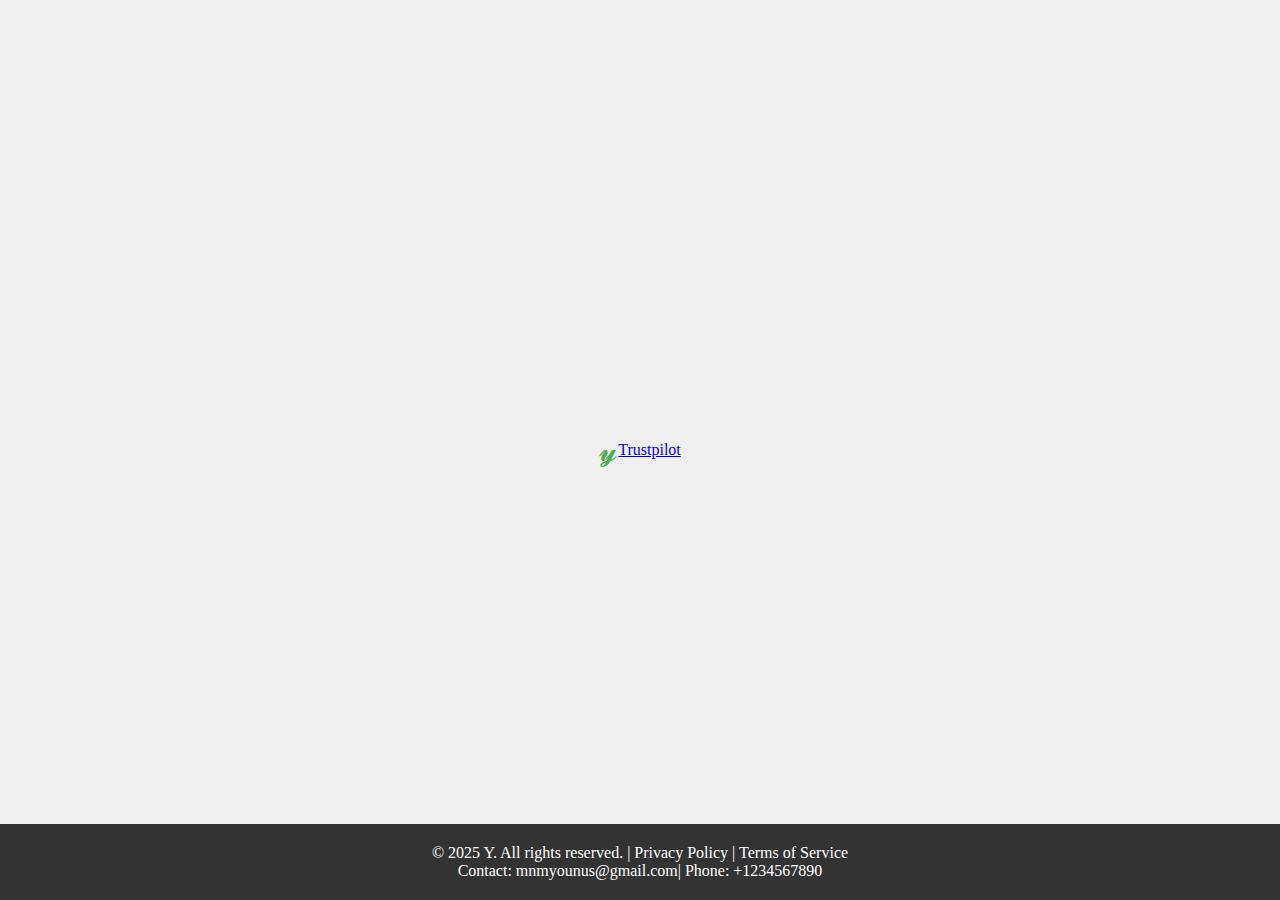
==== commit 054a010f: "Update index.html" ====
--- a/index.html
+++ b/index.html
@@ -1,6 +1,9 @@
 <!DOCTYPE html>
 <html lang="en">
 <head>
+    <!-- TrustBox script -->
+<script type="text/javascript" src="//widget.trustpilot.com/bootstrap/v5/tp.widget.bootstrap.min.js" async></script>
+<!-- End TrustBox script -->
     <!-- Google tag (gtag.js) -->
 <script async src="https://www.googletagmanager.com/gtag/js?id=G-GH76EXL86K"></script>
 <script>
@@ -85,6 +88,11 @@
         <p>&copy; 2025 Y. All rights reserved. | <a href="#">Privacy Policy</a> | <a href="#">Terms of Service</a></p>
         <p>Contact: mnmyounus@gmail.com| Phone: +1234567890</p>
     </footer>
+    <!-- TrustBox widget - Review Collector -->
+<div class="trustpilot-widget" data-locale="en-US" data-template-id="56278e9abfbbba0bdcd568bc" data-businessunit-id="679252e017619e19c8e5be11" data-style-height="52px" data-style-width="100%">
+  <a href="https://www.trustpilot.com/review/mnmyounus.github.io" target="_blank" rel="noopener">Trustpilot</a>
+</div>
+<!-- End TrustBox widget -->
 
     <!-- Your existing scripts here -->
 </body>
